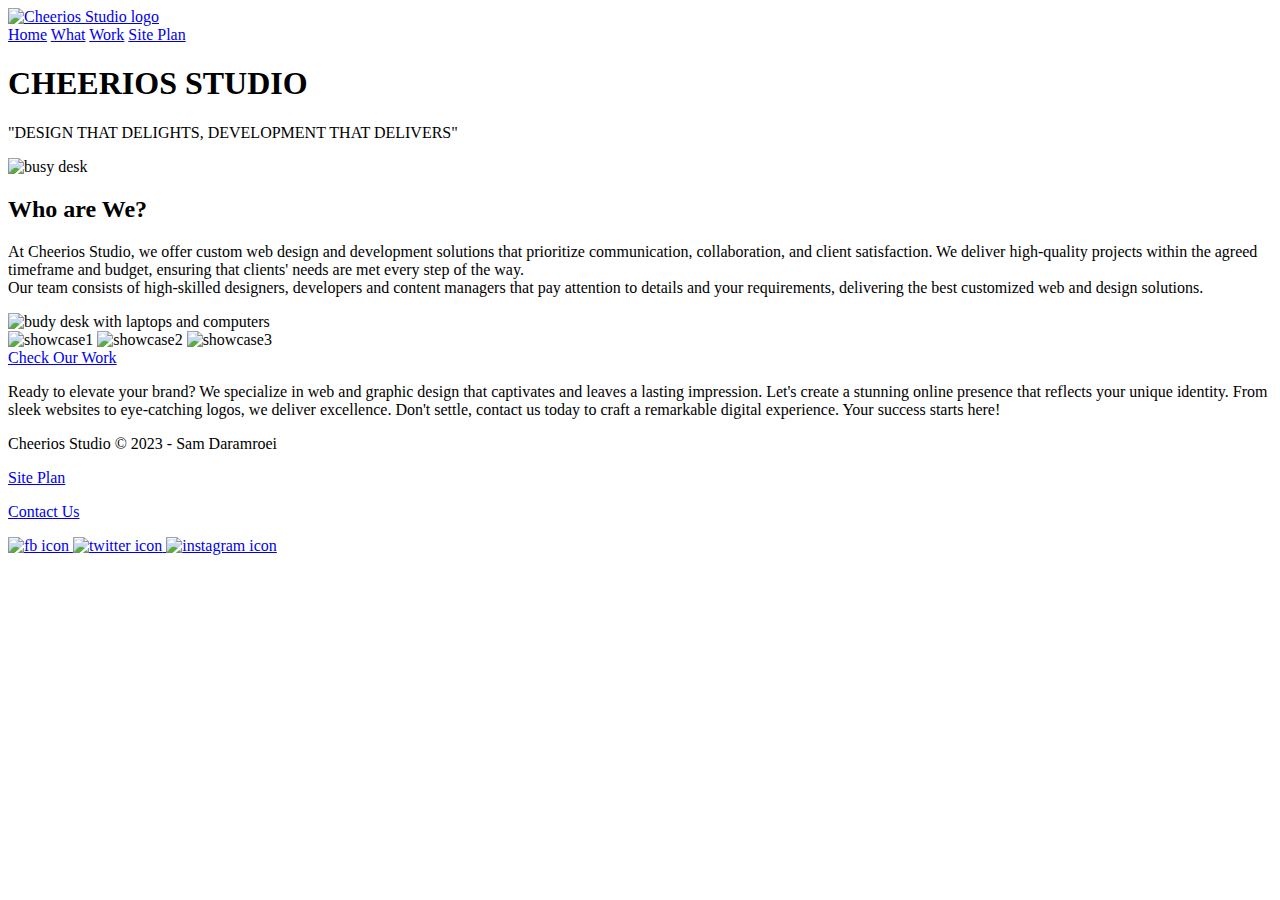
==== cheerios-studio/index.html @ e5e98298 "built cheerios studio homepage" ====
<!DOCTYPE html>
<html lang="en">
<head>
    <meta charset="UTF-8">
    <meta http-equiv="X-UA-Compatible" content="IE=edge">
    <meta name="viewport" content="width=device-width, initial-scale=1.0">
    <title>Cheerios Studio</title>
    <!-- <link rel="stylesheet" href="styles/style.css"> -->
</head>
<body>
    <div id="content">
        <header>
            <a id="logo_link" href="index.html">
                <img class="logo" src="images/320ppi/Frame 1.png" alt="Cheerios Studio logo">
            </a>
            <nav>
                <a href="index.html">Home</a>
                <a href="#">What</a>
                <a href="#">Work</a>
                <a href="site-plan.html">Site Plan</a>
            </nav>
        </header>
    </div>
    <div id="hero">
        <h1>CHEERIOS STUDIO</h1>
        <p>"DESIGN THAT DELIGHTS, DEVELOPMENT THAT DELIVERS"</p>
        <img class="hero-img" src="images/site-map-imgs/pexels-fabian-wiktor-3471423.jpg" alt="busy desk">
    </div>
    <main class="home-grid">
        <section class="intro">
            <h2>Who are We?</h2>
            <p>
            At Cheerios Studio, we offer custom web design and development 
            solutions that prioritize communication, collaboration, and client
            satisfaction. We deliver high-quality projects within the agreed
            timeframe and budget, ensuring that clients' needs are met every 
            step of the way.<br>
            Our team consists of high-skilled designers, developers and content managers that pay 
            attention to details and your requirements, delivering the best customized web and design 
            solutions.
            </p>
            <img class="main-img" src="images/site-map-imgs/pexels-ofspace-llc-16323580.jpg" alt="budy desk with laptops and computers">
        </section>
        <section class="msg">
            <div class="msg-img">
                <img id="left" src="images/site-map-imgs/pexels-picjumbocom-196644.jpg" alt="showcase1">
                <img id="center" src="images/site-map-imgs/pexels-pixabay-270404.jpg" alt="showcase2">
                <img id="right" src="images/site-map-imgs/pexels-tranmautritam-251225.jpg" alt="showcase3">
            </div>          
            <a class="work" href="works.html">Check Our Work</a>
            <p>
                Ready to elevate your brand? We specialize in web and graphic design that captivates and 
                leaves a lasting impression. Let's create a stunning online presence that reflects your 
                unique identity. From sleek websites to eye-catching logos, we deliver excellence. 
                Don't settle, contact us today to craft a remarkable digital experience. 
                Your success starts here!
            </p>
        </section>
    </main>
    <footer>
        <p>Cheerios Studio &copy; 2023 - Sam Daramroei</p>
        <p><a href="site-plan.html">Site Plan</a></p>
        <p><a href="#">Contact Us</a></p>
        <div class="social">
            <a href="https://facebook.com">
                <img src="images/icons/facebook.png" alt="fb icon">
            </a>
            <a href="https://twitter.com">
                <img src="images/icons/twitter.png" alt="twitter icon">
            </a>
            <a href="https://instagram.com">
                <img src="images/icons/instagram.png" alt="instagram icon">
            </a>
        </div>
    </footer>
</div>   
</body>
</html>
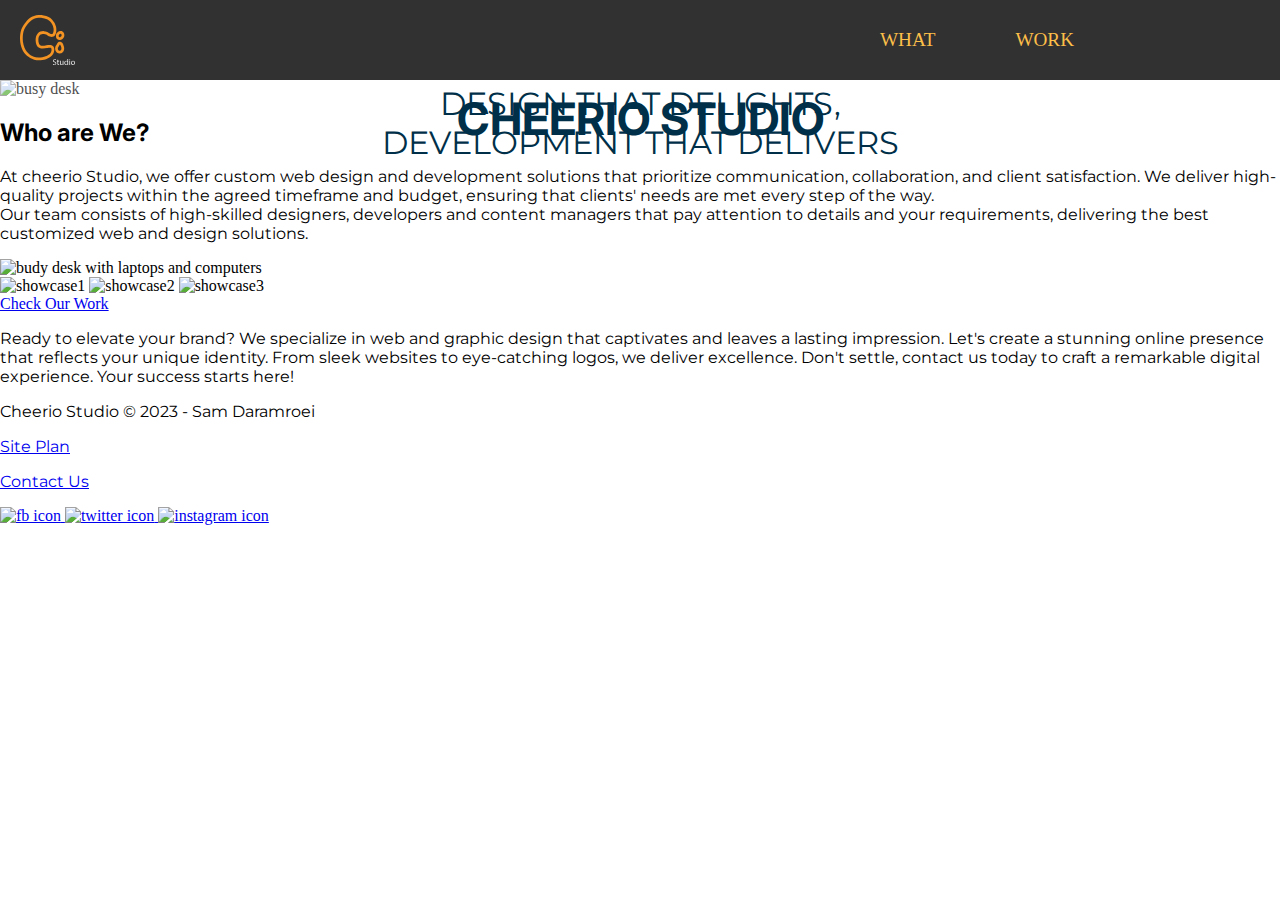
==== commit 2baae87a: "updated logo to .svg Created .css Created .html" ====
--- a/cheerios-studio/index.html
+++ b/cheerios-studio/index.html
@@ -4,33 +4,38 @@
     <meta charset="UTF-8">
     <meta http-equiv="X-UA-Compatible" content="IE=edge">
     <meta name="viewport" content="width=device-width, initial-scale=1.0">
-    <title>Cheerios Studio</title>
-    <!-- <link rel="stylesheet" href="styles/style.css"> -->
+    <title>cheerio Studio</title>
+    <link rel="stylesheet" href="styles/style.css">
 </head>
 <body>
-    <div id="content">
-        <header>
-            <a id="logo_link" href="index.html">
-                <img class="logo" src="images/320ppi/Frame 1.png" alt="Cheerios Studio logo">
+    <nav>
+        <div class="container">
+            <a class="logo" href="index.html">
+                <img src="images/icons/Asset 1.svg" alt="Cheerio Studio Logo">
             </a>
-            <nav>
-                <a href="index.html">Home</a>
-                <a href="#">What</a>
-                <a href="#">Work</a>
-                <a href="site-plan.html">Site Plan</a>
-            </nav>
-        </header>
+            <ul class="navbar-nav">
+                <li class="nav-item">
+                  <a class="nav-link" href="#">What</a>
+                </li>
+                <li class="nav-item">
+                  <a class="nav-link" href="#">Work</a>
+                </li>
+              </ul>
+            </div>
+          </nav>     
+        </div>
+    </nav>
     </div>
     <div id="hero">
-        <h1>CHEERIOS STUDIO</h1>
-        <p>"DESIGN THAT DELIGHTS, DEVELOPMENT THAT DELIVERS"</p>
+        <h1>CHEERIO STUDIO</h1>
+        <p>DESIGN THAT DELIGHTS, DEVELOPMENT THAT DELIVERS</p>
         <img class="hero-img" src="images/site-map-imgs/pexels-fabian-wiktor-3471423.jpg" alt="busy desk">
     </div>
     <main class="home-grid">
         <section class="intro">
             <h2>Who are We?</h2>
             <p>
-            At Cheerios Studio, we offer custom web design and development 
+            At cheerio Studio, we offer custom web design and development 
             solutions that prioritize communication, collaboration, and client
             satisfaction. We deliver high-quality projects within the agreed
             timeframe and budget, ensuring that clients' needs are met every 
@@ -58,11 +63,11 @@
         </section>
     </main>
     <footer>
-        <p>Cheerios Studio &copy; 2023 - Sam Daramroei</p>
+        <p>Cheerio Studio &copy; 2023 - Sam Daramroei</p>
         <p><a href="site-plan.html">Site Plan</a></p>
         <p><a href="#">Contact Us</a></p>
         <div class="social">
-            <a href="https://facebook.com">
+            <a href="https://facebook.com"> 
                 <img src="images/icons/facebook.png" alt="fb icon">
             </a>
             <a href="https://twitter.com">
--- a/cheerios-studio/styles/style.css
+++ b/cheerios-studio/styles/style.css
@@ -0,0 +1,119 @@
+@import url('https://fonts.googleapis.com/css2?family=Inter:wght@600;900&family=Montserrat:wght@500&display=swap');
+
+:root {
+  /* change the values below to your colors from your palette */
+  --primary-color: #003049;
+  --secondary-color: #313131;
+  --accent1-color: #f77f00;
+  --accent2-color: #fcbf49;
+
+  /* change the values below to your chosen font(s) */
+  --heading-font: "Inter";
+  --paragraph-font: "Montserrat", Helvetica, sans-serif;
+
+  /* these colors below should be chosen from among your palette colors above */
+  --headline-color-on-fcbf49: #003049;  /* headlines on a #fcbf49 background */ 
+  --headline-color-on-color: #f77f00; /* headlines on a colored background */ 
+  --paragraph-color-on-fcbf49: #003049; /* paragraph text on a #fcbf49 background */ 
+  --paragraph-color-on-color: white; /* paragraph text on a colored background */ 
+  --paragraph-background-color: #003049;
+  --nav-link-color: #fcbf49;
+  --nav-background-color: #313131;
+  --nav-hover-link-color: #313131;
+  --nav-hover-background-color: #f77f00;
+}
+
+h1, h2 {
+  font-family: var(--heading-font), sans-serif;
+}
+
+p {
+  font-family: var(--paragraph-font), 'Segoe UI', Tahoma, Geneva, Verdana, sans-serif;
+}
+
+body {
+  margin: 0;
+  padding: 0;
+}
+
+nav {
+  background-color: var(--nav-background-color);
+  text-align: center;
+  font-size: var(--heading-font);
+  font-size: 1.2em;
+  text-transform: uppercase;
+  color: #fcbf49;
+  padding: 10px;
+}
+
+.container {
+  display: flex;
+  align-items: center;
+  justify-content: space-between;
+}
+
+.logo img {
+  height: 50px;
+}
+
+.logo {
+  display: flex;
+  align-items: center;
+  margin-left: 10px;
+}
+
+.navbar-nav {
+  display: flex;
+  list-style-type: none;
+  padding: 0;
+  margin-right: 10%;
+}
+
+.nav-item {
+  margin-right: 60px;
+}
+
+.nav-link {
+  color: #fcbf49;
+  text-decoration: none;
+  padding: 10px;
+  margin: 0;
+  box-sizing: border-box;
+}
+
+.nav-link:hover {
+  background-color: #f77f00;
+  color: #003049;
+}
+
+main .home-grid {
+  display: grid;
+  gap: 2rem;
+}
+
+#hero {
+  position: relative;
+}
+
+#hero h1,
+#hero p {
+  position: absolute;
+  top: 50%;
+  left: 50%;
+  transform: translate(-50%, -50%);
+  text-align: center;
+  color: var(--headline-color-on-fcbf49);
+  z-index: 1;
+  font-size: 2.8em;
+}
+#hero p{
+  top: 60%;
+  font-size: 2em;
+}
+
+.hero-img {
+  display: block;
+  width: 100%;
+  height: auto;
+  opacity: 70%;
+}
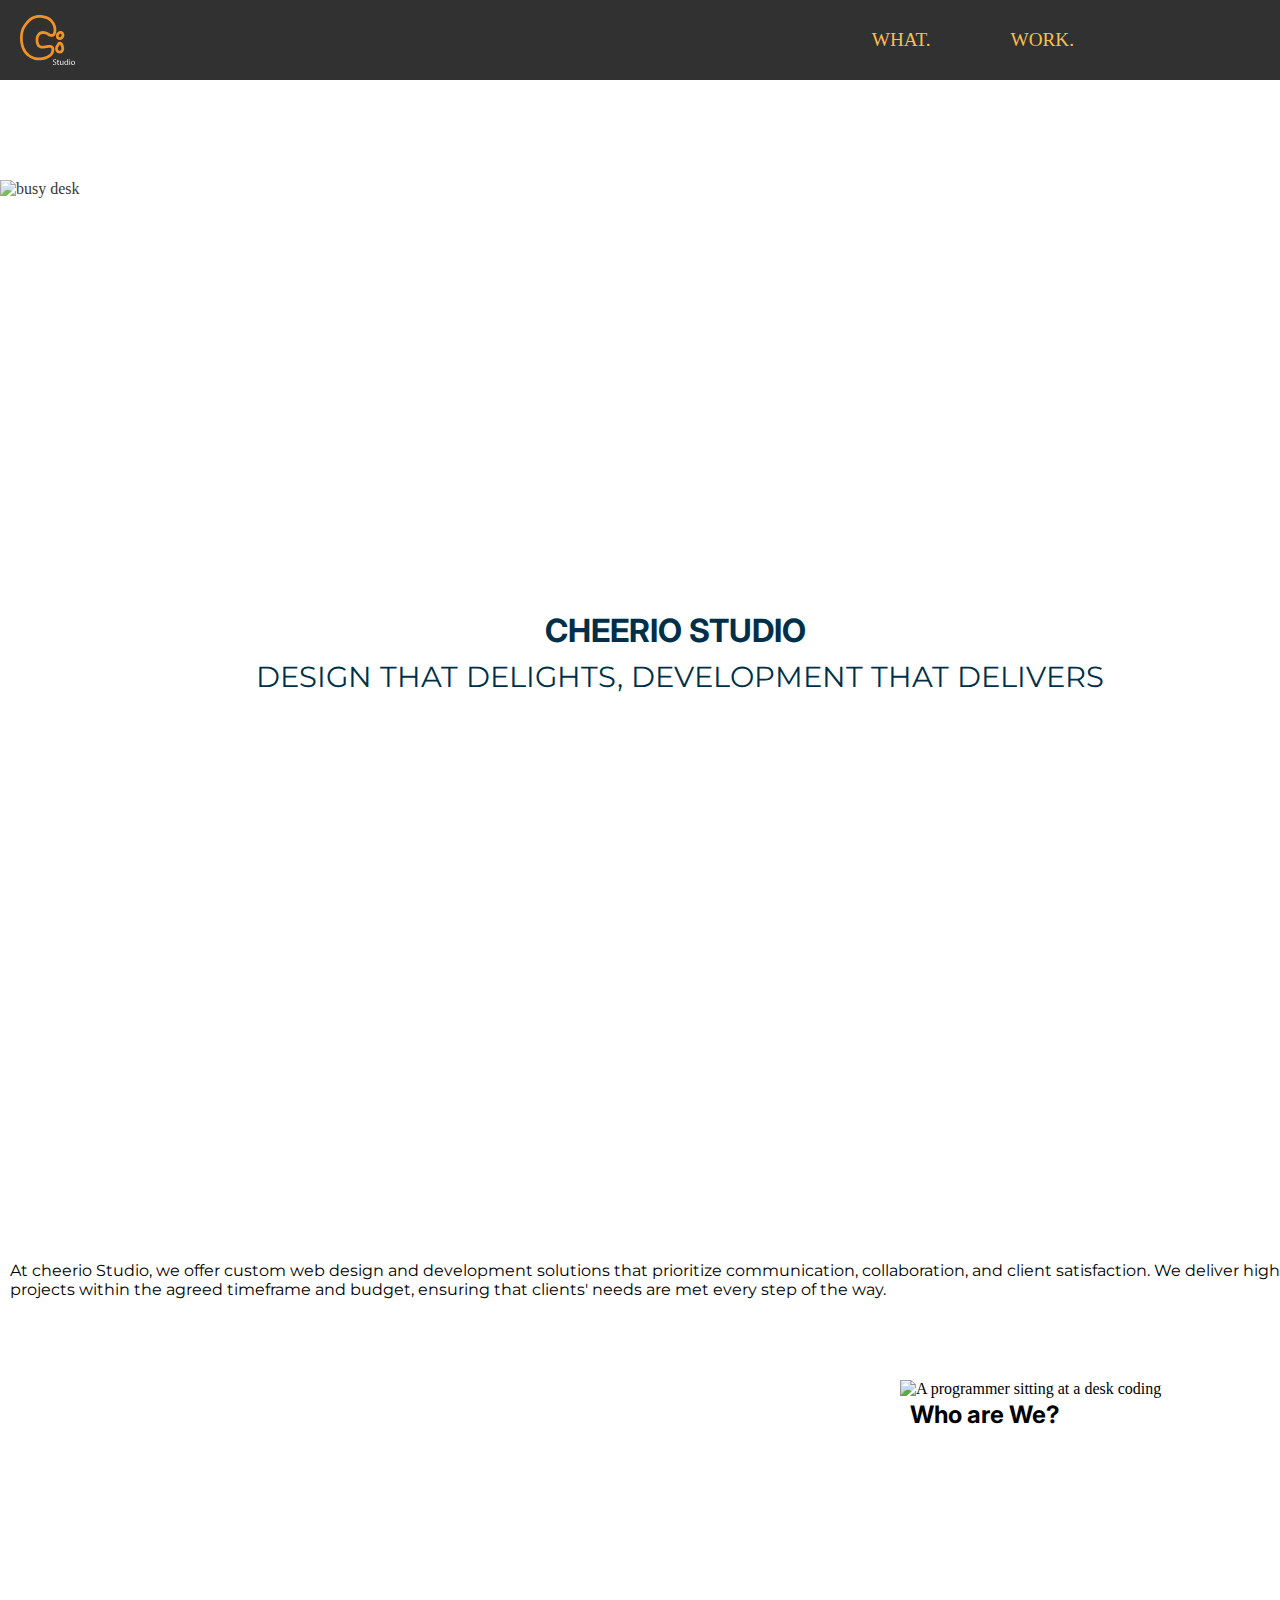
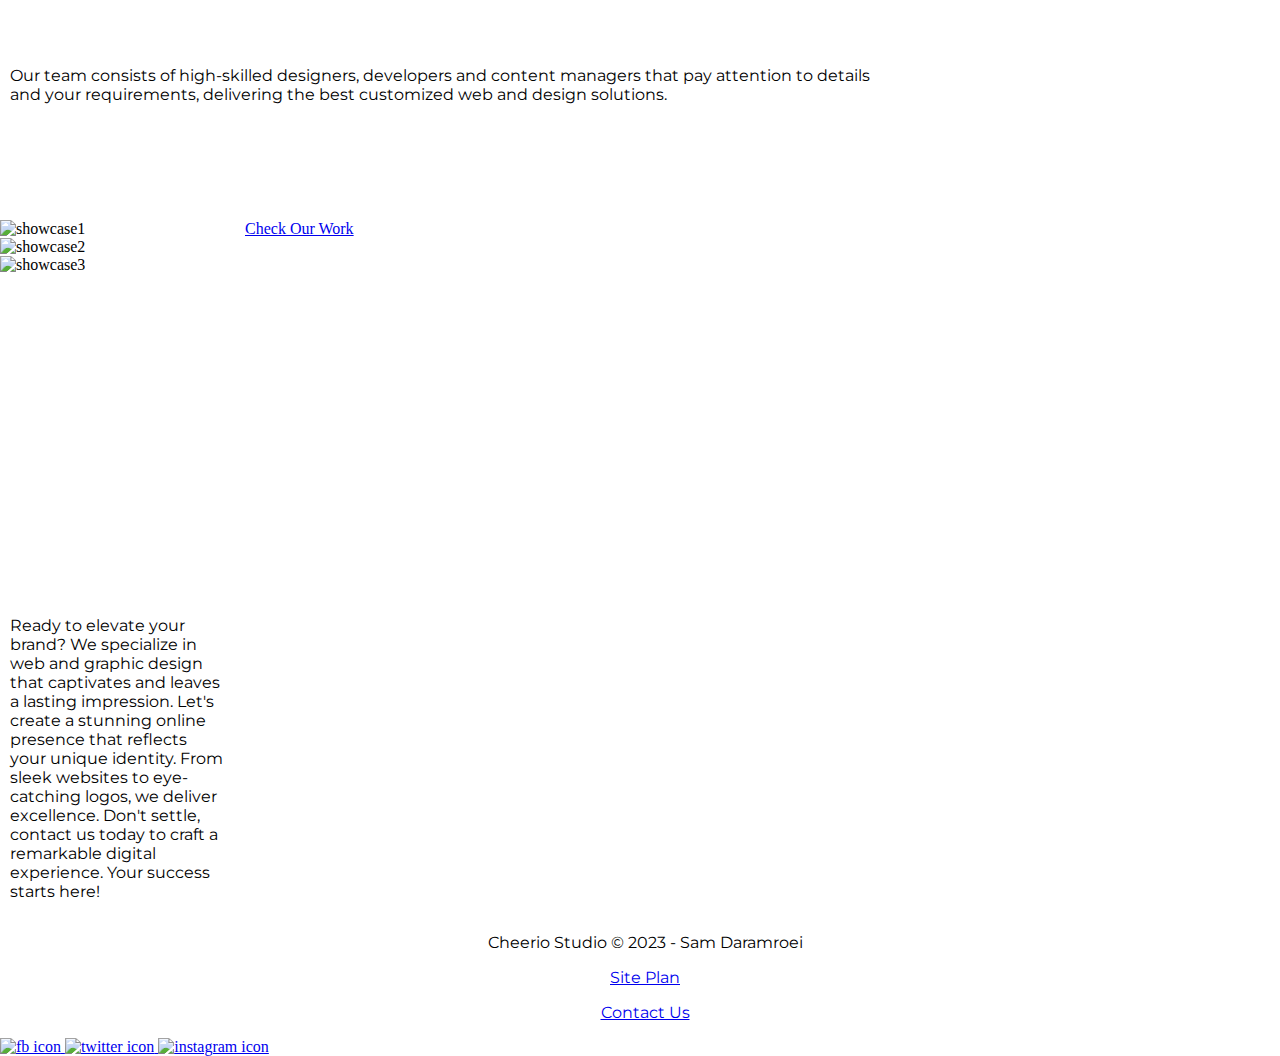
==== commit 5158609a: "updated" ====
--- a/cheerios-studio/index.html
+++ b/cheerios-studio/index.html
@@ -4,7 +4,7 @@
     <meta charset="UTF-8">
     <meta http-equiv="X-UA-Compatible" content="IE=edge">
     <meta name="viewport" content="width=device-width, initial-scale=1.0">
-    <title>cheerio Studio</title>
+    <title>Cheerio Studio</title>
     <link rel="stylesheet" href="styles/style.css">
 </head>
 <body>
@@ -15,10 +15,10 @@
             </a>
             <ul class="navbar-nav">
                 <li class="nav-item">
-                  <a class="nav-link" href="#">What</a>
+                  <a class="nav-link" href="#">What.</a>
                 </li>
                 <li class="nav-item">
-                  <a class="nav-link" href="#">Work</a>
+                  <a class="nav-link" href="#">Work.</a>
                 </li>
               </ul>
             </div>
@@ -26,42 +26,45 @@
         </div>
     </nav>
     </div>
-    <div id="hero">
-        <h1>CHEERIO STUDIO</h1>
-        <p>DESIGN THAT DELIGHTS, DEVELOPMENT THAT DELIVERS</p>
-        <img class="hero-img" src="images/site-map-imgs/pexels-fabian-wiktor-3471423.jpg" alt="busy desk">
+    <div class="body-container">
+        <div id="hero">
+            <h1>CHEERIO STUDIO</h1>
+            <p>DESIGN THAT DELIGHTS, DEVELOPMENT THAT DELIVERS</p>
+            <img class="hero-img" src="images/site-map-imgs/pexels-ofspace-llc-16323580.jpg" alt="busy desk">
+        </div>
+        <main class="home-grid">
+            <section class="intro">
+                <h2>Who are We?</h2>
+                <p>
+                At cheerio Studio, we offer custom web design and development 
+                solutions that prioritize communication, collaboration, and client
+                satisfaction. We deliver high-quality projects within the agreed
+                timeframe and budget, ensuring that clients' needs are met every 
+                step of the way.<p>
+                <p class="second-paragraph">
+                Our team consists of high-skilled designers, developers and content managers that pay 
+                attention to details and your requirements, delivering the best customized web and design 
+                solutions.
+                </p>
+                <img class="main-img" src="images/site-map-imgs/pexels-fabian-wiktor-3471423.jpg" alt=" A programmer sitting at a desk coding">
+            </section>
+            <section class="msg">
+                <div class="msg-img">
+                    <img id="left" src="images/site-map-imgs/pexels-picjumbocom-196644.jpg" alt="showcase1">
+                    <img id="center" src="images/site-map-imgs/pexels-pixabay-270404.jpg" alt="showcase2">
+                    <img id="right" src="images/site-map-imgs/pexels-tranmautritam-251225.jpg" alt="showcase3">
+                </div>          
+                <a class="work" href="works.html">Check Our Work</a>
+                <p>
+                    Ready to elevate your brand? We specialize in web and graphic design that captivates and 
+                    leaves a lasting impression. Let's create a stunning online presence that reflects your 
+                    unique identity. From sleek websites to eye-catching logos, we deliver excellence. 
+                    Don't settle, contact us today to craft a remarkable digital experience. 
+                    Your success starts here!
+                </p>
+            </section>
+        </main>
     </div>
-    <main class="home-grid">
-        <section class="intro">
-            <h2>Who are We?</h2>
-            <p>
-            At cheerio Studio, we offer custom web design and development 
-            solutions that prioritize communication, collaboration, and client
-            satisfaction. We deliver high-quality projects within the agreed
-            timeframe and budget, ensuring that clients' needs are met every 
-            step of the way.<br>
-            Our team consists of high-skilled designers, developers and content managers that pay 
-            attention to details and your requirements, delivering the best customized web and design 
-            solutions.
-            </p>
-            <img class="main-img" src="images/site-map-imgs/pexels-ofspace-llc-16323580.jpg" alt="budy desk with laptops and computers">
-        </section>
-        <section class="msg">
-            <div class="msg-img">
-                <img id="left" src="images/site-map-imgs/pexels-picjumbocom-196644.jpg" alt="showcase1">
-                <img id="center" src="images/site-map-imgs/pexels-pixabay-270404.jpg" alt="showcase2">
-                <img id="right" src="images/site-map-imgs/pexels-tranmautritam-251225.jpg" alt="showcase3">
-            </div>          
-            <a class="work" href="works.html">Check Our Work</a>
-            <p>
-                Ready to elevate your brand? We specialize in web and graphic design that captivates and 
-                leaves a lasting impression. Let's create a stunning online presence that reflects your 
-                unique identity. From sleek websites to eye-catching logos, we deliver excellence. 
-                Don't settle, contact us today to craft a remarkable digital experience. 
-                Your success starts here!
-            </p>
-        </section>
-    </main>
     <footer>
         <p>Cheerio Studio &copy; 2023 - Sam Daramroei</p>
         <p><a href="site-plan.html">Site Plan</a></p>
--- a/cheerios-studio/styles/style.css
+++ b/cheerios-studio/styles/style.css
@@ -86,34 +86,149 @@
   color: #003049;
 }
 
-main .home-grid {
-  display: grid;
-  gap: 2rem;
-}
-
-#hero {
-  position: relative;
+/* .body-container{
+  display: grid;
+  grid-template-columns: repeat(3, 450px);
+  grid-template-rows: repeat(3, 1100px);
+} */
+
+#hero{
+  position: relative;
+  display: grid;
+  grid-template-columns: repeat(3, 450px);
+  grid-template-rows: 100px repeat(3, 300px) 100px;
 }
 
 #hero h1,
 #hero p {
   position: absolute;
-  top: 50%;
+  /* top: 50%;
   left: 50%;
-  transform: translate(-50%, -50%);
+  transform: translate(-50%, -50%);*/
+  grid-column: 2/3;
+  grid-row: 3/4;
   text-align: center;
   color: var(--headline-color-on-fcbf49);
   z-index: 1;
-  font-size: 2.8em;
-}
+}
+
+.hero-img {
+  position: relative;
+  grid-row: 2/3;
+  height: 900px;
+  width: auto;
+  opacity: 80%;
+}
+
+/* Align h1 and p elements in the center and on top */
+#hero h1, p{
+  grid-row: 3/4;
+  justify-self: center;
+  align-self: center;
+}
+
+
 #hero p{
-  top: 60%;
-  font-size: 2em;
-}
-
-.hero-img {
-  display: block;
-  width: 100%;
+  grid-row: 3/4;
+  grid-column: 1/4;
+  justify-self: center;
+  top: 150px;
+  font-size: 1.8em;
+}
+
+.home-grid{
+  position: relative;
+  grid-row: 2/3;
+}
+
+.main-img{
+  position: relative;
+  grid-column: 3/4;
+  height: 340px;
+  width: auto;
+  left: 900px;
+}
+
+.intro{
+  display: grid;
+  grid-template-columns: repeat(3, 450px);
+  grid-template-rows: 200px 340px;
+}
+
+.intro h2, p{
+  /* grid-column: 1/3;
+  grid-row: 1/2; */
+  margin-left: 10px;
+}
+
+.intro p{
+  align-self: center;
+  grid-column: 1/4;
+  grid-row: 1/2;
+}
+
+.intro .second-paragraph{
+  grid-row: 2/3;
+  grid-column: 1/3;
+  align-self: self-end;
+  margin-right: 10px;
+}
+
+.main-img{
+  grid-column: 1/2;
+  grid-row: 2/3;
+}
+
+
+/* .msg-img #center{
+  position: relative;
+  height: 340px;
+  width: 350px;
+  grid-column: 3/4;
+  grid-row: 2/3;
+}
+
+.msg-img #left{
+  position: relative;
+  height: 340px;
+  width: 350px;
+  grid-column: 2/3;
+  grid-row: 2/3;
+}
+
+.msg-img #right{
+  position: relative;
+  height: 340px;
+  width: 350px;
+  grid-column: 4/5;
+  grid-row: 2/3;
+  justify-self: right;
+} */
+
+
+.msg {
+  display: grid;
+  grid-template-columns: 225px 350px 200px 350px 225px; /* Changed to 3 columns */
+  grid-template-rows: 340px;
+  gap: 20px; /* Added gap for spacing between images */
+  margin-top: 100px;
+
+}
+
+.work p{
+  
+  grid-column: 2/5;
+  grid-row: 2/3;
+  justify-self: center;
+  align-self: center;
+}
+
+.msg-img #center{
+  position: relative;
+  display: flex;
+  flex-direction: column;
+  align-items: center;
+  width: 350px;
   height: auto;
-  opacity: 70%;
-}
+}
+
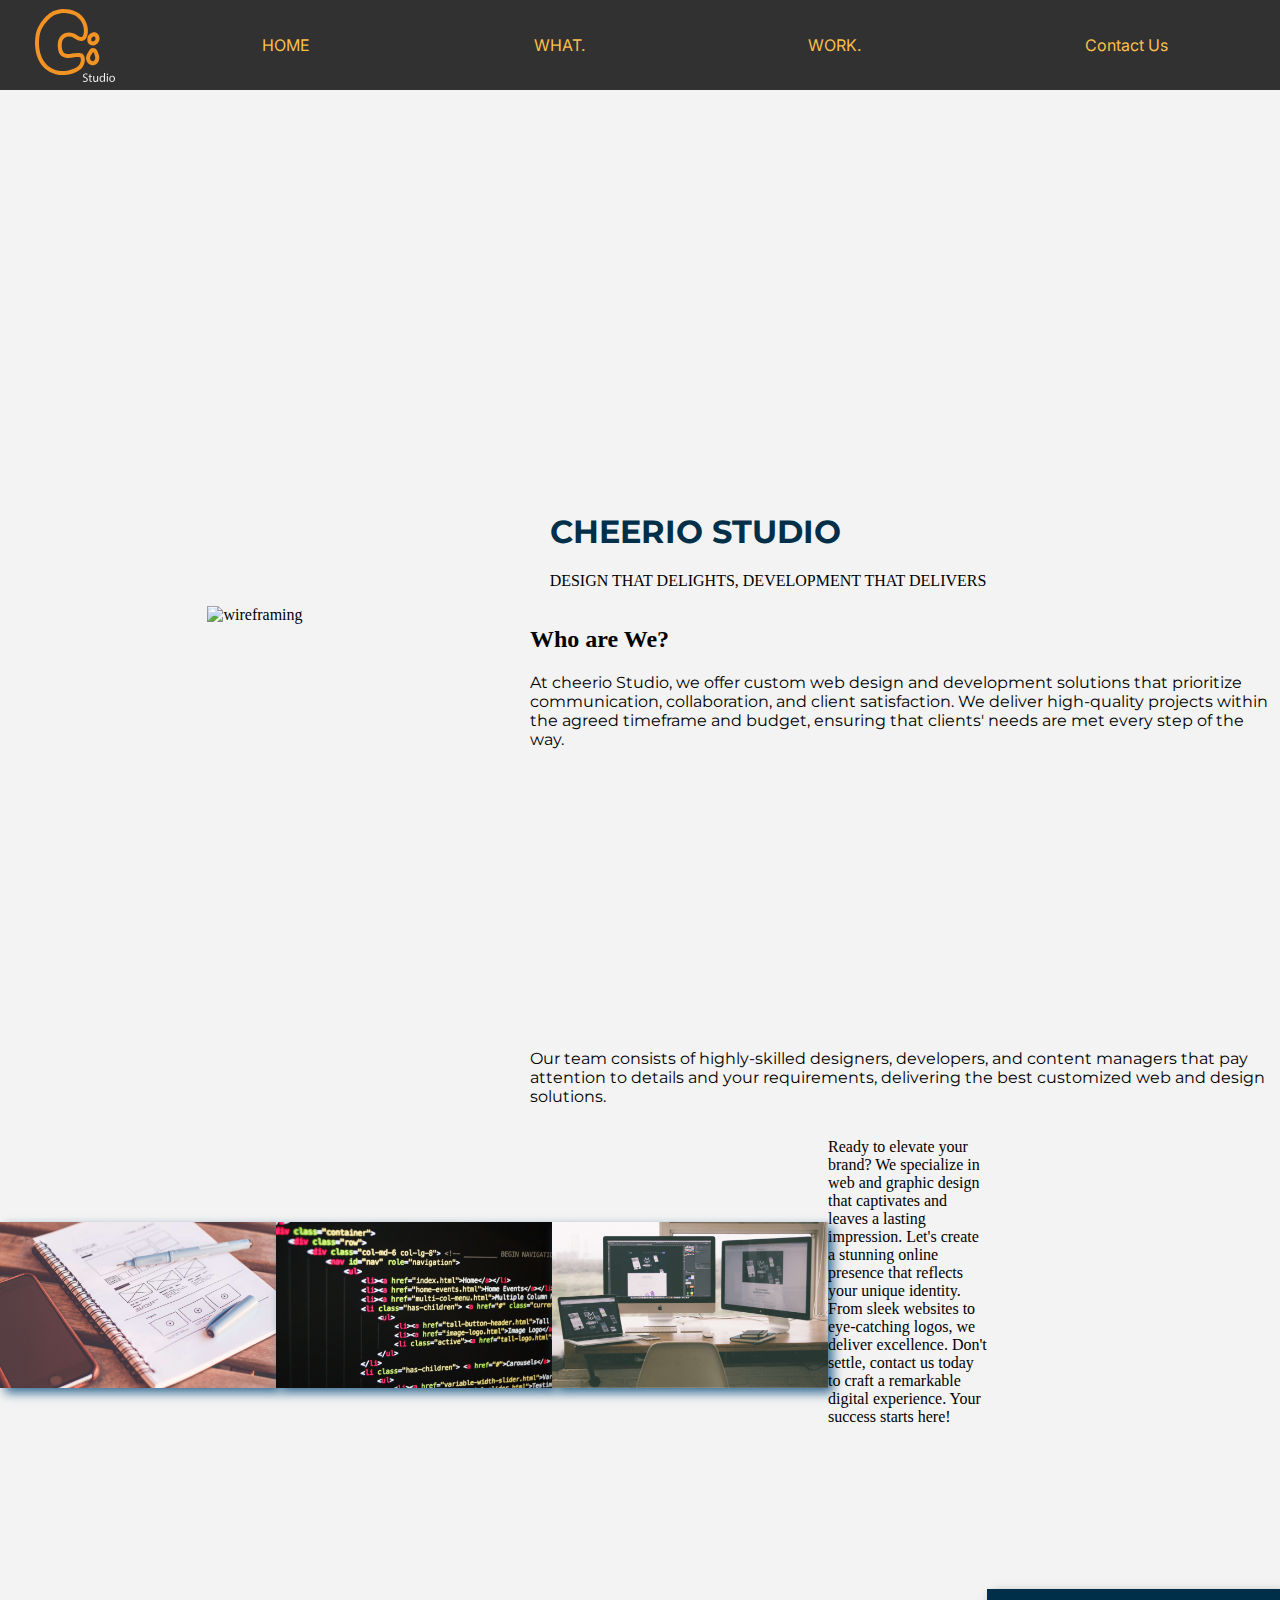
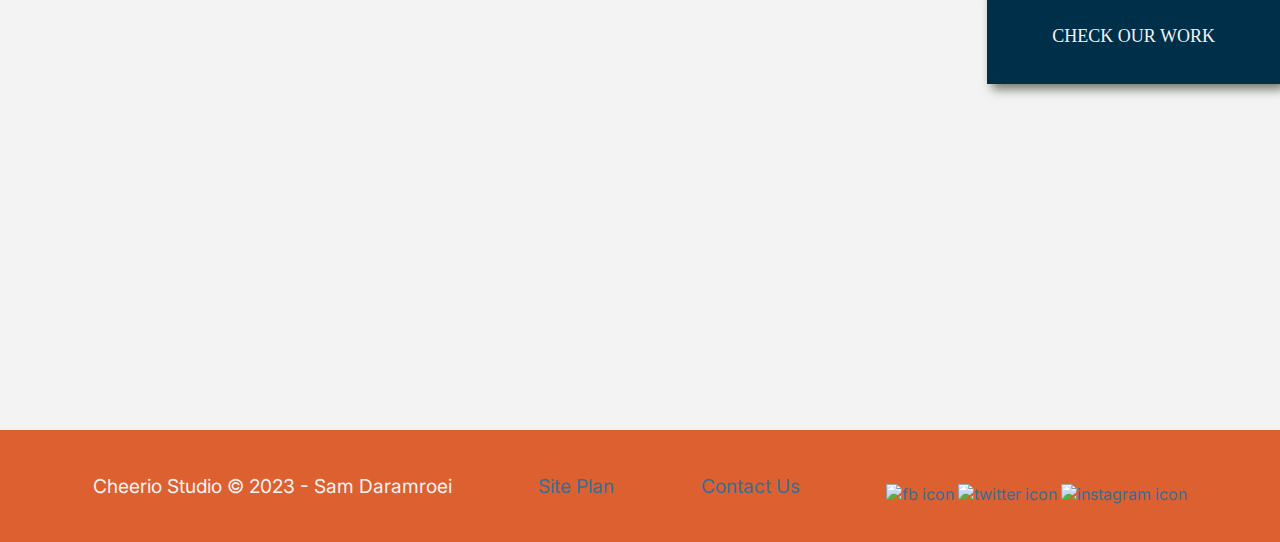
==== commit 1e58dac9: "minor changes + image updates" ====
--- a/cheerios-studio/index.html
+++ b/cheerios-studio/index.html
@@ -8,53 +8,61 @@
     <link rel="stylesheet" href="styles/style.css">
 </head>
 <body>
-    <nav>
-        <div class="container">
-            <a class="logo" href="index.html">
-                <img src="images/icons/Asset 1.svg" alt="Cheerio Studio Logo">
+    <div id="content">
+        <header>
+            <a id="logo_link" href="index.html">
+                <img class="logo" src="images/icons/Asset 1.svg" alt="Cheerio Studio logo">
             </a>
-            <ul class="navbar-nav">
-                <li class="nav-item">
-                  <a class="nav-link" href="#">What.</a>
-                </li>
-                <li class="nav-item">
-                  <a class="nav-link" href="#">Work.</a>
-                </li>
-              </ul>
+            <nav>
+                <a href="index.html">HOME</a>
+                <a href="what.html">WHAT.</a>
+                <a href="work.html">WORK.</a>
+                <a href="#">Contact Us</a>
+            </nav>
+        </header>
+        <div id="hero">
+            <div id="hero-box">
+                <img id="hero-img" src="images/site-map-imgs/pexels-ofspace-llc-16323580.jpg" alt="busy desk">
             </div>
-          </nav>     
+            <section id="hero-msg">
+            <h1 class="home-title">CHEERIO STUDIO</h1>
+            <p>DESIGN THAT DELIGHTS, DEVELOPMENT THAT DELIVERS</p>
+            </section>
         </div>
-    </nav>
-    </div>
-    <div class="body-container">
-        <div id="hero">
-            <h1>CHEERIO STUDIO</h1>
-            <p>DESIGN THAT DELIGHTS, DEVELOPMENT THAT DELIVERS</p>
-            <img class="hero-img" src="images/site-map-imgs/pexels-ofspace-llc-16323580.jpg" alt="busy desk">
-        </div>
-        <main class="home-grid">
-            <section class="intro">
+        <main class="main-grid">
+            <section class="main-img">
+                <img id="sa-img" src="images/site-map-imgs/pexels-fabian-wiktor-3471423.jpg" alt="wireframing">
+            </section>
+            <section class="main-info">
                 <h2>Who are We?</h2>
                 <p>
-                At cheerio Studio, we offer custom web design and development 
-                solutions that prioritize communication, collaboration, and client
-                satisfaction. We deliver high-quality projects within the agreed
-                timeframe and budget, ensuring that clients' needs are met every 
-                step of the way.<p>
+                    At cheerio Studio, we offer custom web design and development
+                    solutions that prioritize communication, collaboration, and client
+                    satisfaction. We deliver high-quality projects within the agreed
+                    timeframe and budget, ensuring that clients' needs are met every
+                    step of the way.
+                </p>
                 <p class="second-paragraph">
-                Our team consists of high-skilled designers, developers and content managers that pay 
-                attention to details and your requirements, delivering the best customized web and design 
-                solutions.
+                    Our team consists of highly-skilled designers, developers, and content managers that pay
+                    attention to details and your requirements, delivering the best customized web and design
+                    solutions.
                 </p>
-                <img class="main-img" src="images/site-map-imgs/pexels-fabian-wiktor-3471423.jpg" alt=" A programmer sitting at a desk coding">
             </section>
-            <section class="msg">
-                <div class="msg-img">
-                    <img id="left" src="images/site-map-imgs/pexels-picjumbocom-196644.jpg" alt="showcase1">
-                    <img id="center" src="images/site-map-imgs/pexels-pixabay-270404.jpg" alt="showcase2">
-                    <img id="right" src="images/site-map-imgs/pexels-tranmautritam-251225.jpg" alt="showcase3">
-                </div>          
-                <a class="work" href="works.html">Check Our Work</a>
+        </main>
+        
+            <div class="home-grid">
+                <section class="left-img">
+                    <img class="card-img" src="images/site-map-imgs/demo-picspexels-picjumbocom-196644.png" alt="river in forest">
+                </section>
+                <section class="center-img">
+                    <img class="card-img" src="images/site-map-imgs/demo-picspexels-pixabay-270404.png" alt="">
+                </section>
+                <section class="right-img">
+                    <img class="card-img" src="images/site-map-imgs/demo-picspexels-tranmautritam-251225.png" alt="">
+                </section>
+                <section class="msg">
+                    <a class='join' href="work.html">CHECK OUR WORK</a>
+                </section>
                 <p>
                     Ready to elevate your brand? We specialize in web and graphic design that captivates and 
                     leaves a lasting impression. Let's create a stunning online presence that reflects your 
@@ -62,8 +70,8 @@
                     Don't settle, contact us today to craft a remarkable digital experience. 
                     Your success starts here!
                 </p>
+            </div>
             </section>
-        </main>
     </div>
     <footer>
         <p>Cheerio Studio &copy; 2023 - Sam Daramroei</p>
--- a/cheerios-studio/styles/style.css
+++ b/cheerios-studio/styles/style.css
@@ -1,21 +1,21 @@
 @import url('https://fonts.googleapis.com/css2?family=Inter:wght@600;900&family=Montserrat:wght@500&display=swap');
 
 :root {
-  /* change the values below to your colors from your palette */
+  
   --primary-color: #003049;
   --secondary-color: #313131;
   --accent1-color: #f77f00;
   --accent2-color: #fcbf49;
 
-  /* change the values below to your chosen font(s) */
+
   --heading-font: "Inter";
   --paragraph-font: "Montserrat", Helvetica, sans-serif;
 
-  /* these colors below should be chosen from among your palette colors above */
-  --headline-color-on-fcbf49: #003049;  /* headlines on a #fcbf49 background */ 
-  --headline-color-on-color: #f77f00; /* headlines on a colored background */ 
-  --paragraph-color-on-fcbf49: #003049; /* paragraph text on a #fcbf49 background */ 
-  --paragraph-color-on-color: white; /* paragraph text on a colored background */ 
+  
+  --headline-color-on-fcbf49: #003049;  
+  --headline-color-on-color: #f77f00; 
+  --paragraph-color-on-fcbf49: #003049; 
+  --paragraph-color-on-color: white; 
   --paragraph-background-color: #003049;
   --nav-link-color: #fcbf49;
   --nav-background-color: #313131;
@@ -23,212 +23,430 @@
   --nav-hover-background-color: #f77f00;
 }
 
-h1, h2 {
-  font-family: var(--heading-font), sans-serif;
-}
-
-p {
-  font-family: var(--paragraph-font), 'Segoe UI', Tahoma, Geneva, Verdana, sans-serif;
-}
-
-body {
-  margin: 0;
-  padding: 0;
-}
-
-nav {
-  background-color: var(--nav-background-color);
-  text-align: center;
-  font-size: var(--heading-font);
-  font-size: 1.2em;
-  text-transform: uppercase;
-  color: #fcbf49;
-  padding: 10px;
-}
-
-.container {
-  display: flex;
-  align-items: center;
-  justify-content: space-between;
-}
-
-.logo img {
-  height: 50px;
-}
-
-.logo {
-  display: flex;
-  align-items: center;
-  margin-left: 10px;
-}
-
-.navbar-nav {
-  display: flex;
-  list-style-type: none;
-  padding: 0;
-  margin-right: 10%;
-}
-
-.nav-item {
-  margin-right: 60px;
-}
-
-.nav-link {
-  color: #fcbf49;
-  text-decoration: none;
-  padding: 10px;
-  margin: 0;
-  box-sizing: border-box;
-}
-
-.nav-link:hover {
-  background-color: #f77f00;
-  color: #003049;
-}
-
-/* .body-container{
-  display: grid;
-  grid-template-columns: repeat(3, 450px);
-  grid-template-rows: repeat(3, 1100px);
-} */
-
-#hero{
-  position: relative;
-  display: grid;
-  grid-template-columns: repeat(3, 450px);
-  grid-template-rows: 100px repeat(3, 300px) 100px;
-}
-
-#hero h1,
-#hero p {
-  position: absolute;
-  /* top: 50%;
-  left: 50%;
-  transform: translate(-50%, -50%);*/
-  grid-column: 2/3;
-  grid-row: 3/4;
-  text-align: center;
-  color: var(--headline-color-on-fcbf49);
-  z-index: 1;
-}
-
-.hero-img {
-  position: relative;
-  grid-row: 2/3;
-  height: 900px;
-  width: auto;
-  opacity: 80%;
-}
-
-/* Align h1 and p elements in the center and on top */
-#hero h1, p{
-  grid-row: 3/4;
-  justify-self: center;
-  align-self: center;
-}
-
-
-#hero p{
-  grid-row: 3/4;
-  grid-column: 1/4;
-  justify-self: center;
-  top: 150px;
-  font-size: 1.8em;
-}
-
-.home-grid{
-  position: relative;
-  grid-row: 2/3;
-}
-
-.main-img{
-  position: relative;
-  grid-column: 3/4;
-  height: 340px;
-  width: auto;
-  left: 900px;
-}
-
-.intro{
-  display: grid;
-  grid-template-columns: repeat(3, 450px);
-  grid-template-rows: 200px 340px;
-}
-
-.intro h2, p{
-  /* grid-column: 1/3;
-  grid-row: 1/2; */
-  margin-left: 10px;
-}
-
-.intro p{
-  align-self: center;
-  grid-column: 1/4;
-  grid-row: 1/2;
-}
-
-.intro .second-paragraph{
-  grid-row: 2/3;
-  grid-column: 1/3;
-  align-self: self-end;
-  margin-right: 10px;
-}
-
-.main-img{
-  grid-column: 1/2;
-  grid-row: 2/3;
-}
-
-
-/* .msg-img #center{
-  position: relative;
-  height: 340px;
-  width: 350px;
-  grid-column: 3/4;
-  grid-row: 2/3;
-}
-
-.msg-img #left{
-  position: relative;
-  height: 340px;
-  width: 350px;
-  grid-column: 2/3;
-  grid-row: 2/3;
-}
-
-.msg-img #right{
-  position: relative;
-  height: 340px;
-  width: 350px;
-  grid-column: 4/5;
-  grid-row: 2/3;
-  justify-self: right;
-} */
-
-
-.msg {
-  display: grid;
-  grid-template-columns: 225px 350px 200px 350px 225px; /* Changed to 3 columns */
-  grid-template-rows: 340px;
-  gap: 20px; /* Added gap for spacing between images */
-  margin-top: 100px;
-
-}
-
-.work p{
-  
-  grid-column: 2/5;
-  grid-row: 2/3;
-  justify-self: center;
-  align-self: center;
-}
-
-.msg-img #center{
-  position: relative;
-  display: flex;
-  flex-direction: column;
-  align-items: center;
-  width: 350px;
-  height: auto;
-}
-
+  body{
+      background-color:#f3f3f3;
+      padding: 0;
+      margin: 0;
+  }
+
+  header{
+      background-color:var(--nav-background-color);
+      font-family: 'Inter', sans-serif;
+      display: grid;
+      grid-template-columns: 150px auto;
+  }
+
+  .logo{
+      width: 80px;
+  }
+
+  #logo_link{
+      padding-top: 5px;
+      justify-self: center;
+      align-self: center;
+  }
+
+
+  .icon{
+      width: 80px;
+      padding-top: 10px;
+      
+  }
+
+  #hero{
+      display: grid;
+      grid-template-columns: 1fr 3fr 1fr;
+      margin-top: -100px;
+  }
+
+  #hero-box{
+      grid-column: 1/4;
+      grid-row: 1/3;
+      z-index: -1;
+  }
+
+  #hero-img{
+      width: 100%;
+  }
+
+
+  h4{
+      color: var(--headline-color-on-fcbf49);
+      font-family: 'Inter', sans-serif;
+  }
+
+  .msg{
+      background-color:var(--paragraph-background-color);
+      line-height: 1.5em;
+      padding: 35px;
+      margin-top: 50%;
+      margin-bottom: 50%;
+      grid-column: 7/10;
+      grid-row: 6/7;
+      box-shadow: 5px 5px 10px #6f7364;
+  }
+
+  #content{
+      max-width: 1600px;
+      margin: 0 auto;
+  }
+
+  nav{
+      display: flex;
+      justify-content: space-around;
+  }
+
+  nav a{
+      text-align: center;
+      color: var(--nav-link-color);
+      text-decoration: none;
+      padding: 35px;
+  }
+
+  nav a:hover{
+      background-color:var(--nav-hover-link-color) ;
+      color: var(--nav-hover-background-color);
+      text-align: center;
+      text-decoration: none;
+  }
+
+  .msg h2{
+      color: var(--headline-color-on-fcbf49);
+      font-family: 'Inter', sans-serif;
+      margin: 0;
+  }
+
+  .msg p{
+      color: var(--paragraph-color-on-fcbf49);
+      font-family: 'Montserrat', Courier, monospace;
+      font-size: .8em;
+      padding-bottom: 15px;
+  }
+
+  #hero-msg{
+      justify-self: center;
+      grid-column: 2/4;
+      grid-row: 1/2;
+      margin-top: 50%;
+  }
+
+  /* #hero-msg h1, #hero-msg h4{
+      text-align: center;
+      font-family: 'Inter', sans-serif;
+      color: var(--headline-color-on-fcbf49);   
+  } */
+  
+  .home-title{
+    color: var(--headline-color-on-fcbf49);
+    font-family: 'Montserrat', Courier, monospace;
+    font-size: 2em;
+    margin-top: 10px;
+  }
+  
+  
+  .main-grid {
+    display: grid;
+    grid-template-columns: 1fr 750px; /* Two columns: Left column takes 1 fraction, Right column has a fixed width of 750px */
+    grid-column-gap: 20px; /* Gap between the columns */
+    align-items: start; /* Align items at the top of the grid cells */
+  }
+  
+  #sa-img {
+    width: 100%; /* Ensure the image occupies the full width of its container (the right column) */
+    height: auto; /* Preserve the aspect ratio of the image */
+  }
+  
+  .main-info {
+    text-align: start;
+    
+  }
+
+  .main-info h1{
+    font-family: var(--heading-font);
+  }
+
+  .main-info p{
+    font-family: var(--paragraph-font);
+  }
+
+  .second-paragraph{
+    margin-top: 300px;
+  }
+
+
+  /* .main-grid {
+    display: flex;
+    flex-wrap: wrap;
+    gap: 180px;
+    justify-content: flex-end;
+    align-items: flex-start;
+  }
+  
+  .main-info {
+    flex-direction: start;
+    max-width: 620px;
+    text-align: left;
+    margin-left: 20px;
+  }
+
+  #sa-img {
+    width: 640px;
+    order: 2;
+  } */
+  
+  
+
+  .book, .join{
+      background-color:var(--paragraph-background-color) ;
+      color: #f3f3f3;
+      text-decoration: none;
+      font-size: 18px;
+      padding: 15px 30px;
+      margin-top: 50px;
+      border-radius: 5px;
+  }
+
+
+  .book:hover, .join:hover{
+      background-color:#a43312;
+      color: #f3f3f3;
+  }
+
+  .button-box{
+      text-align: center;
+      z-index: -1;
+  }
+
+  .contactus{
+      grid-column: 5/6;
+      grid-row: 7/8;
+      margin-top: 50%;
+      justify-self: center;
+      align-self: center;
+      background-color: #dd6031;
+      padding: 25px;
+      text-decoration: none;
+  }
+
+
+  main{
+      display: grid;
+      grid-template-columns: repeat(10, 1fr);
+  }
+
+  main section{
+      text-align: center;
+  }
+
+  main section img{
+      box-sizing: border-box;
+  }
+
+  #background{
+      height: 725px;
+      background-color:#f3f3f3;
+      grid-column: 1/11;
+      grid-row: 4/9;
+  }
+
+  .content_blog {
+      position: relative;
+      display: block;
+      text-align: left;
+      margin-left:50px;
+      margin-top: 55px;
+      grid-column: 1/10;
+  }
+
+  .content_blog h2{
+      color: #a43312;
+      font-family: 'Inter', sans-serif;
+      margin: 10px;
+      font-size: 2em;
+  }
+
+  .content_blog p{
+      color: #111111;
+      font-family: 'Montserrat', Courier, monospace;
+      font-size: 1.2em;
+      padding-bottom: 15px;
+  }
+
+  .content_blog #c1, #c2, #c3{
+      margin-top: 35px;
+  }
+  .social img{
+      width: 80px;
+  }
+
+  footer{
+      background-color:#dd6031;
+      color: #f3f3f3;
+      font-family: 'Inter', sans-serif;
+      padding: 25px 50px;
+      margin-top: 200px;
+      display: flex;
+      justify-content: space-around;
+      align-items: center;
+  }
+
+  footer a{
+      color:#396e94;
+      text-decoration: none;
+  }
+
+  footer a:hover{
+      color: #f3f3f3;
+  }
+
+  footer p{
+      font-size: 1.2em;
+  }
+
+  footer p a:hover{
+      text-decoration: underline;
+  }
+
+  footer .social img{
+      padding-top: 15px;
+  }
+
+  /* .rivers-card, .camping-card, .rapids-card{
+      margin: 200px 0;
+      grid-row: 2/3;
+  }
+
+  .rivers-card{
+      grid-column: 2/4;
+      
+  }
+
+  .camping-card{
+      grid-column: 5/7;
+  }
+
+  .rapids-card{
+      grid-column: 8/10;
+  } */
+
+  .home-grid{
+    display: grid;
+    grid-template-columns: repeat(3, 1fr);
+  }
+  
+  .card-img{
+    width: 276px;
+    height: auto;
+    margin-top: 100px;
+
+    /* border: 10px solid #dd6031; */
+      transition: transform .5s;
+      box-shadow: 5px 5px 10px #396e94;
+  }
+
+  .card-img:hover{
+      opacity: .6;
+      transform: scale(1.1);
+  }
+
+  /* .card-img, .mountains{
+      width: 100%;
+  } */
+
+  .mountains{
+      grid-column: 2/8;
+      grid-row: 6/7;
+      box-shadow: 5px 5px 10px #6f7364;
+      
+  }
+
+  .view{
+      width: 800px;
+      height: 533.5px;
+      grid-column: 3/8;
+      grid-row: 7/8;
+      box-shadow: 5px 5px 10px #6f7364;
+      
+  }
+  /* ContactUs Page */
+
+  #feedback {
+    background-color: antiquewhite;
+    position: absolute;
+    top: 0;
+    left: 0;
+    right: 0;
+    padding: .5em;
+    /* make this element invisible until we are ready for it */
+    display: none;  
+  }
+  .moveDown {
+    margin-top: 3em;
+  }
+
+  form {
+    /* Center the form on the page */
+    margin: 0 auto;
+    width: 400px;
+    /* Form outline */
+    padding: 1em;
+    border: 1px solid #ccc;
+    border-radius: 1em;
+  }
+
+  ul {
+    list-style: none;
+    padding: 0;
+    margin: 0;
+  }
+
+  form li + li {
+    margin-top: 1em;
+  }
+
+  label {
+    /* Uniform size & alignment */
+    display: inline-block;
+    width: 90px;
+    text-align: right;
+  }
+
+  input,
+  textarea {
+    /* To make sure that all text fields have the same font settings
+      By default, textareas have a monospace font */
+    font: 1em sans-serif;
+
+    /* Uniform text field size */
+    width: 300px;
+    box-sizing: border-box;
+
+    /* Match form field borders */
+    border: 1px solid #999;
+  }
+
+  input:focus,
+  textarea:focus {
+    /* Additional highlight for focused elements */
+    border-color: #000;
+  }
+
+  textarea {
+    /* Align multiline text fields with their labels */
+    vertical-align: top;
+
+    /* Provide space to type some text */
+    height: 5em;
+  }
+
+  .button {
+    /* Align buttons with the text fields */
+    padding-left: 90px; /* same size as the label elements */
+  }
+
+  button {
+    /* This extra margin represent roughly the same space as the space
+      between the labels and their text fields */
+    margin-left: 0.5em;
+  }
+
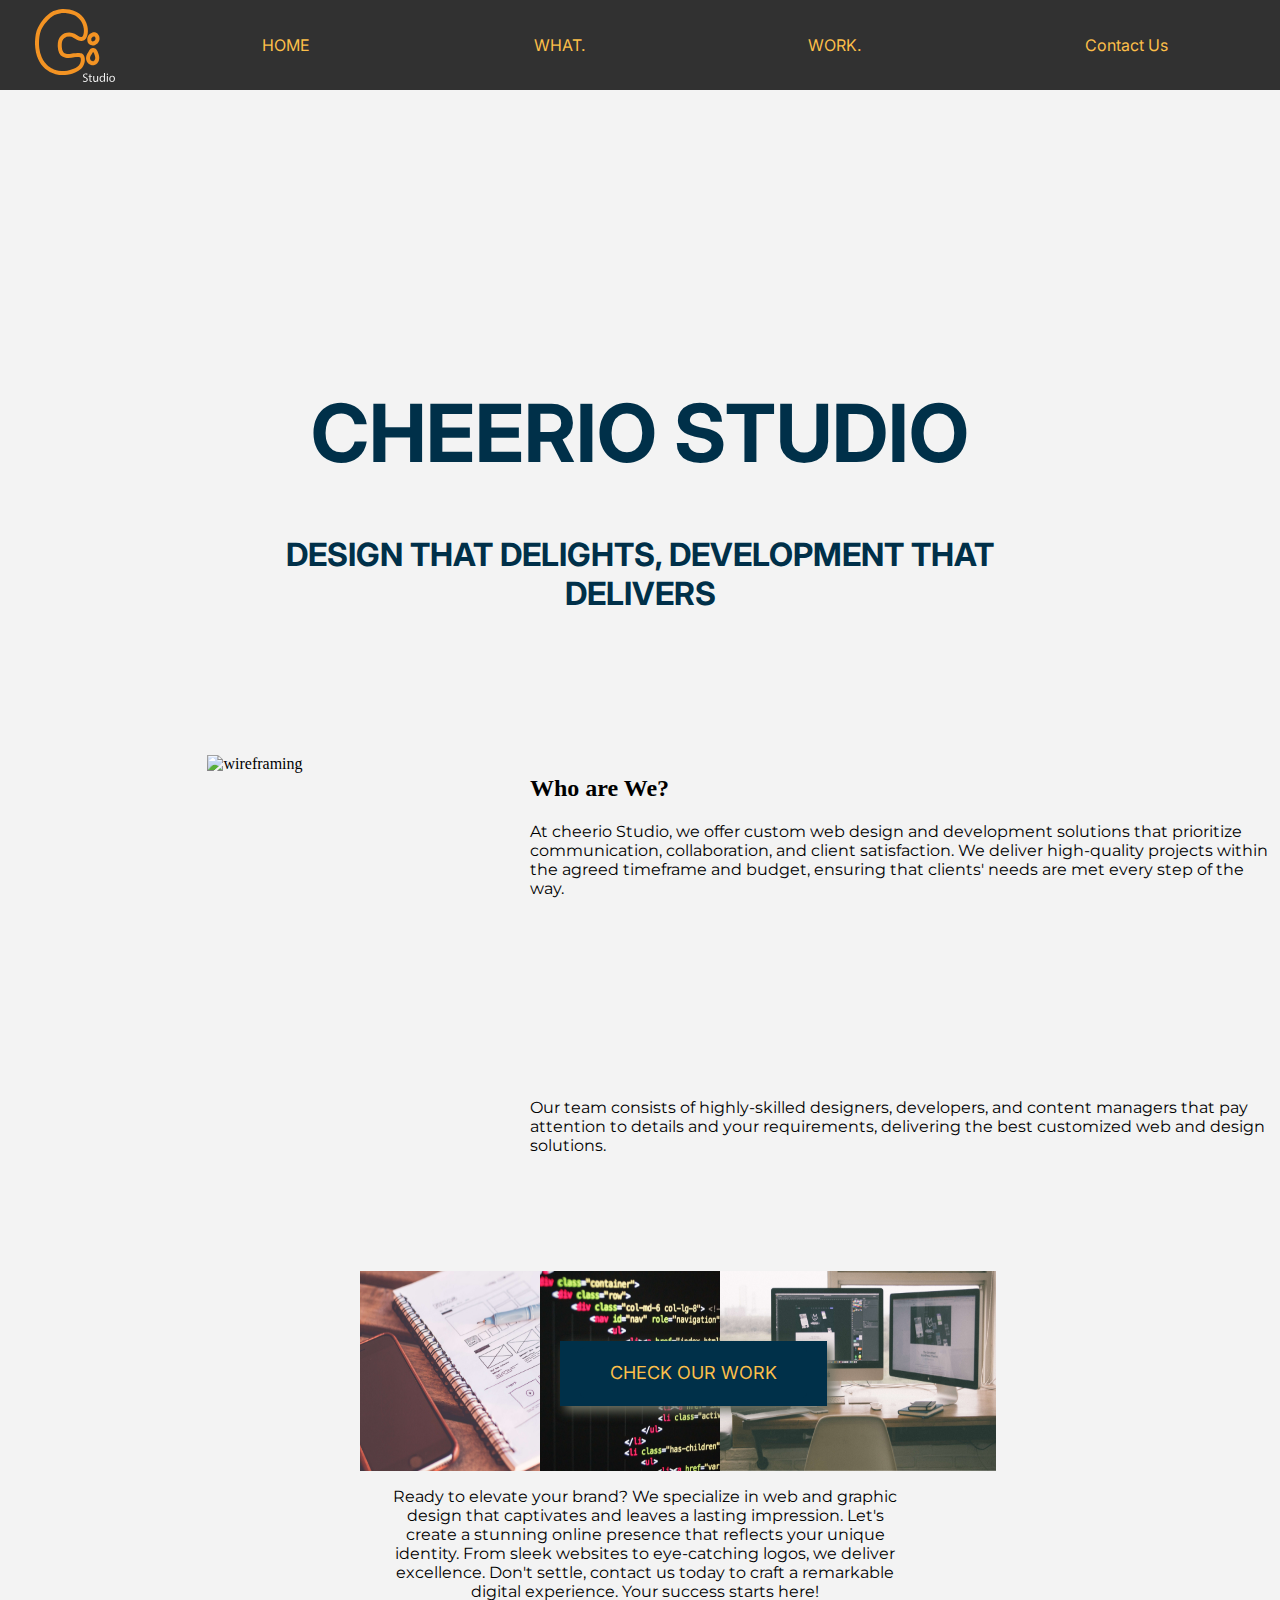
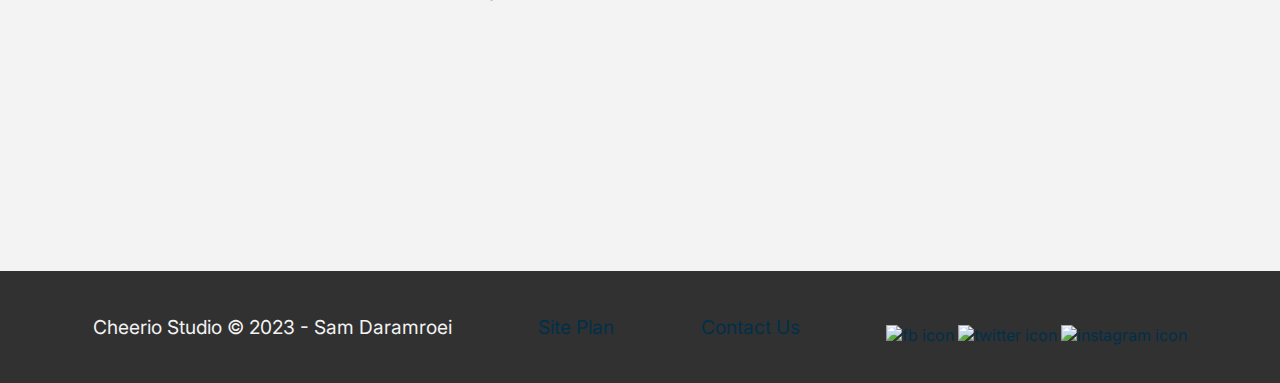
==== commit 217b0683: "Final touches of homepage." ====
--- a/cheerios-studio/index.html
+++ b/cheerios-studio/index.html
@@ -26,7 +26,7 @@
             </div>
             <section id="hero-msg">
             <h1 class="home-title">CHEERIO STUDIO</h1>
-            <p>DESIGN THAT DELIGHTS, DEVELOPMENT THAT DELIVERS</p>
+            <h4>DESIGN THAT DELIGHTS, DEVELOPMENT THAT DELIVERS</h4>
             </section>
         </div>
         <main class="main-grid">
--- a/cheerios-studio/styles/style.css
+++ b/cheerios-studio/styles/style.css
@@ -75,76 +75,63 @@
       font-family: 'Inter', sans-serif;
   }
 
-  .msg{
-      background-color:var(--paragraph-background-color);
-      line-height: 1.5em;
-      padding: 35px;
-      margin-top: 50%;
-      margin-bottom: 50%;
-      grid-column: 7/10;
-      grid-row: 6/7;
-      box-shadow: 5px 5px 10px #6f7364;
-  }
-
+  
   #content{
-      max-width: 1600px;
-      margin: 0 auto;
-  }
-
+    max-width: 1600px;
+    margin: 0 auto;
+  }
+  
   nav{
       display: flex;
       justify-content: space-around;
-  }
-
-  nav a{
+    }
+    
+    nav a{
       text-align: center;
       color: var(--nav-link-color);
       text-decoration: none;
       padding: 35px;
-  }
-
-  nav a:hover{
+    }
+    
+    nav a:hover{
       background-color:var(--nav-hover-link-color) ;
       color: var(--nav-hover-background-color);
       text-align: center;
       text-decoration: none;
-  }
-
-  .msg h2{
-      color: var(--headline-color-on-fcbf49);
-      font-family: 'Inter', sans-serif;
-      margin: 0;
-  }
-
-  .msg p{
-      color: var(--paragraph-color-on-fcbf49);
-      font-family: 'Montserrat', Courier, monospace;
-      font-size: .8em;
-      padding-bottom: 15px;
-  }
-
-  #hero-msg{
+    }
+    
+    
+    #hero-msg{
       justify-self: center;
-      grid-column: 2/4;
+      grid-column: 2/3;
       grid-row: 1/2;
       margin-top: 50%;
   }
-
-  /* #hero-msg h1, #hero-msg h4{
-      text-align: center;
-      font-family: 'Inter', sans-serif;
-      color: var(--headline-color-on-fcbf49);   
-  } */
+  
+   #hero-msg h1, #hero-msg h4{
+    text-align: center;
+    font-family: 'Inter', sans-serif;
+    color: var(--headline-color-on-fcbf49);
+    font-size: 5em;
+   }
+
+   #hero-msg h4{
+    font-size: 2em;
+   }
+   
+
   
   .home-title{
     color: var(--headline-color-on-fcbf49);
     font-family: 'Montserrat', Courier, monospace;
     font-size: 2em;
     margin-top: 10px;
+
   }
   
   
   .main-grid {
+    margin-top: 100px;
     display: grid;
     grid-template-columns: 1fr 750px; /* Two columns: Left column takes 1 fraction, Right column has a fixed width of 750px */
     grid-column-gap: 20px; /* Gap between the columns */
@@ -160,20 +147,20 @@
     text-align: start;
     
   }
-
+  
   .main-info h1{
     font-family: var(--heading-font);
   }
-
+  
   .main-info p{
     font-family: var(--paragraph-font);
   }
-
+  
   .second-paragraph{
-    margin-top: 300px;
-  }
-
-
+    margin-top: 200px;
+  }
+  
+  
   /* .main-grid {
     display: flex;
     flex-wrap: wrap;
@@ -188,170 +175,215 @@
     text-align: left;
     margin-left: 20px;
   }
-
+  
   #sa-img {
     width: 640px;
     order: 2;
   } */
   
   
-
-  .book, .join{
-      background-color:var(--paragraph-background-color) ;
-      color: #f3f3f3;
-      text-decoration: none;
-      font-size: 18px;
-      padding: 15px 30px;
-      margin-top: 50px;
-      border-radius: 5px;
-  }
-
-
+  
+  /* .book, .join{
+    background-color:var(--paragraph-background-color) ;
+    color: #f3f3f3;
+    text-decoration: none;
+    font-size: 18px;
+    padding: 15px 30px;
+    margin-top: 50px;
+    border-radius: 5px;
+  }
+  
+  
   .book:hover, .join:hover{
-      background-color:#a43312;
-      color: #f3f3f3;
-  }
-
+    background-color:#a43312;
+    color: #f3f3f3;
+  }
+  
   .button-box{
-      text-align: center;
-      z-index: -1;
-  }
-
+    text-align: center;
+    z-index: -1;
+  } */
+  
   .contactus{
-      grid-column: 5/6;
-      grid-row: 7/8;
-      margin-top: 50%;
-      justify-self: center;
-      align-self: center;
-      background-color: #dd6031;
-      padding: 25px;
-      text-decoration: none;
-  }
-
-
+    grid-column: 5/6;
+    grid-row: 7/8;
+    margin-top: 50%;
+    justify-self: center;
+    align-self: center;
+    background-color: #dd6031;
+    padding: 25px;
+    text-decoration: none;
+  }
+  
+  
   main{
-      display: grid;
-      grid-template-columns: repeat(10, 1fr);
-  }
-
+    display: grid;
+    grid-template-columns: repeat(10, 1fr);
+  }
+  
   main section{
-      text-align: center;
-  }
-
+    text-align: center;
+  }
+  
   main section img{
-      box-sizing: border-box;
-  }
-
+    box-sizing: border-box;
+  }
+  
   #background{
-      height: 725px;
-      background-color:#f3f3f3;
-      grid-column: 1/11;
-      grid-row: 4/9;
-  }
-
-  .content_blog {
-      position: relative;
-      display: block;
-      text-align: left;
-      margin-left:50px;
-      margin-top: 55px;
-      grid-column: 1/10;
-  }
-
+    height: 725px;
+    background-color:#f3f3f3;
+    grid-column: 1/11;
+    grid-row: 4/9;
+  }
+  
+  /* .content_blog {
+    position: relative;
+    display: block;
+    text-align: left;
+    margin-left:50px;
+    margin-top: 55px;
+    grid-column: 1/10;
+  }
+  
   .content_blog h2{
-      color: #a43312;
-      font-family: 'Inter', sans-serif;
-      margin: 10px;
-      font-size: 2em;
-  }
-
+    color: #a43312;
+    font-family: 'Inter', sans-serif;
+    margin: 10px;
+    font-size: 2em;
+  }
+  
   .content_blog p{
-      color: #111111;
-      font-family: 'Montserrat', Courier, monospace;
-      font-size: 1.2em;
+    color: #111111;
+    font-family: 'Montserrat', Courier, monospace;
+    font-size: 1.2em;
+    padding-bottom: 15px;
+  }
+  
+  .content_blog #c1, #c2, #c3{
+    margin-top: 35px;
+  } */
+  .social img{
+    width: 80px;
+  }
+  
+  footer{
+    background-color:var(--nav-background-color);
+    color: #f3f3f3;
+    font-family: 'Inter', sans-serif;
+    padding: 25px 50px;
+    margin-top: 200px;
+    display: flex;
+    justify-content: space-around;
+    align-items: center;
+  }
+  
+  footer a{
+    color:var(--paragraph-color-on-fcbf49);
+    text-decoration: none;
+  }
+  
+  footer a:hover{
+    color: #f3f3f3;
+  }
+  
+  footer p{
+    font-size: 1.2em;
+  }
+  
+  footer p a:hover{
+    text-decoration: underline;
+  }
+  
+  footer .social img{
+    padding-top: 15px;
+  }
+  
+  /* .rivers-card, .camping-card, .rapids-card{
+    margin: 200px 0;
+    grid-row: 2/3;
+  }
+  
+  .rivers-card{
+    grid-column: 2/4;
+    
+  }
+  
+  .camping-card{
+    grid-column: 5/7;
+  }
+  
+  .rapids-card{
+    grid-column: 8/10;
+  } */
+  
+  .home-grid{
+    margin-top: 100px;
+    display: grid;
+    grid-template-columns: repeat(8, 180px);
+    grid-template-rows: repeat(2, 200px);
+    
+  }
+  
+  .card-img{
+    grid-column: 1/4;
+    grid-row: 1/2;
+    width: 276px;
+    height: 200px;
+    margin-left: 360px;
+    position: relative;
+    justify-self: center;
+  }    
+    .msg{
+      grid-column: 4; /* Update grid-column to 1/4 to span the same columns as .card-img */
+      grid-row: 1; /* Update grid-row to 1/2 to cover two rows */
+      background-color: var(--paragraph-background-color);
+      line-height: 1.5em; /* Update line-height */
+      padding: 20px;
+      margin-left: 560px;
+      margin-top: 70px;
+      position: absolute; /* Add absolute positioning to place .msg on top */
+      box-shadow: 5px 5px 10px #6f7364;
+    }
+  
+  .msg h2{
+    color: var(--headline-color-on-fcbf49);
+    font-family: 'Inter', sans-serif;
+    margin: 0;
+  }
+
+  .msg p{
+    color: var(--paragraph-color-on-fcbf49);
+    font-family: 'Montserrat', Courier, monospace;
+      font-size: .8em;
       padding-bottom: 15px;
   }
 
-  .content_blog #c1, #c2, #c3{
-      margin-top: 35px;
-  }
-  .social img{
-      width: 80px;
-  }
-
-  footer{
-      background-color:#dd6031;
-      color: #f3f3f3;
-      font-family: 'Inter', sans-serif;
-      padding: 25px 50px;
-      margin-top: 200px;
-      display: flex;
-      justify-content: space-around;
-      align-items: center;
-  }
-
-  footer a{
-      color:#396e94;
-      text-decoration: none;
-  }
-
-  footer a:hover{
-      color: #f3f3f3;
-  }
-
-  footer p{
-      font-size: 1.2em;
-  }
-
-  footer p a:hover{
-      text-decoration: underline;
-  }
-
-  footer .social img{
-      padding-top: 15px;
-  }
-
-  /* .rivers-card, .camping-card, .rapids-card{
-      margin: 200px 0;
-      grid-row: 2/3;
-  }
-
-  .rivers-card{
-      grid-column: 2/4;
-      
-  }
-
-  .camping-card{
-      grid-column: 5/7;
-  }
-
-  .rapids-card{
-      grid-column: 8/10;
-  } */
-
-  .home-grid{
-    display: grid;
-    grid-template-columns: repeat(3, 1fr);
-  }
-  
-  .card-img{
-    width: 276px;
-    height: auto;
-    margin-top: 100px;
-
-    /* border: 10px solid #dd6031; */
-      transition: transform .5s;
-      box-shadow: 5px 5px 10px #396e94;
-  }
-
-  .card-img:hover{
-      opacity: .6;
-      transform: scale(1.1);
-  }
-
-  /* .card-img, .mountains{
-      width: 100%;
-  } */
+
+  .home-grid p{
+    /* margin-top: 100px; */
+    font-family: var(--paragraph-font);
+    grid-column: 3/6;
+    grid-row: 2;
+    text-align: center;
+    justify-self: center;
+    margin-left: 30px;
+  }
+
+  .join{
+    background-color:var(--paragraph-background-color) ;
+    color: var(--nav-link-color);
+    text-decoration: none;
+    font-size: 18px;
+    font-family: var(--heading-font);
+    padding: 15px 30px;
+    margin-top: 50px;
+    border-radius: 5px;
+  }
+
+  .join:hover{
+    background-color:var(--nav-hover-background-color);
+    color: var(--nav-hover-link-color);
+  }
 
   .mountains{
       grid-column: 2/8;
@@ -370,14 +402,13 @@
   }
   /* ContactUs Page */
 
-  #feedback {
+  /* #feedback {
     background-color: antiquewhite;
     position: absolute;
     top: 0;
     left: 0;
     right: 0;
     padding: .5em;
-    /* make this element invisible until we are ready for it */
     display: none;  
   }
   .moveDown {
@@ -385,10 +416,8 @@
   }
 
   form {
-    /* Center the form on the page */
     margin: 0 auto;
     width: 400px;
-    /* Form outline */
     padding: 1em;
     border: 1px solid #ccc;
     border-radius: 1em;
@@ -405,7 +434,6 @@
   }
 
   label {
-    /* Uniform size & alignment */
     display: inline-block;
     width: 90px;
     text-align: right;
@@ -413,40 +441,30 @@
 
   input,
   textarea {
-    /* To make sure that all text fields have the same font settings
-      By default, textareas have a monospace font */
     font: 1em sans-serif;
 
-    /* Uniform text field size */
     width: 300px;
     box-sizing: border-box;
 
-    /* Match form field borders */
     border: 1px solid #999;
   }
 
   input:focus,
   textarea:focus {
-    /* Additional highlight for focused elements */
     border-color: #000;
   }
 
   textarea {
-    /* Align multiline text fields with their labels */
+
     vertical-align: top;
-
-    /* Provide space to type some text */
     height: 5em;
   }
 
   .button {
-    /* Align buttons with the text fields */
-    padding-left: 90px; /* same size as the label elements */
+    padding-left: 90px; 
   }
 
   button {
-    /* This extra margin represent roughly the same space as the space
-      between the labels and their text fields */
     margin-left: 0.5em;
-  }
-
+  } */
+
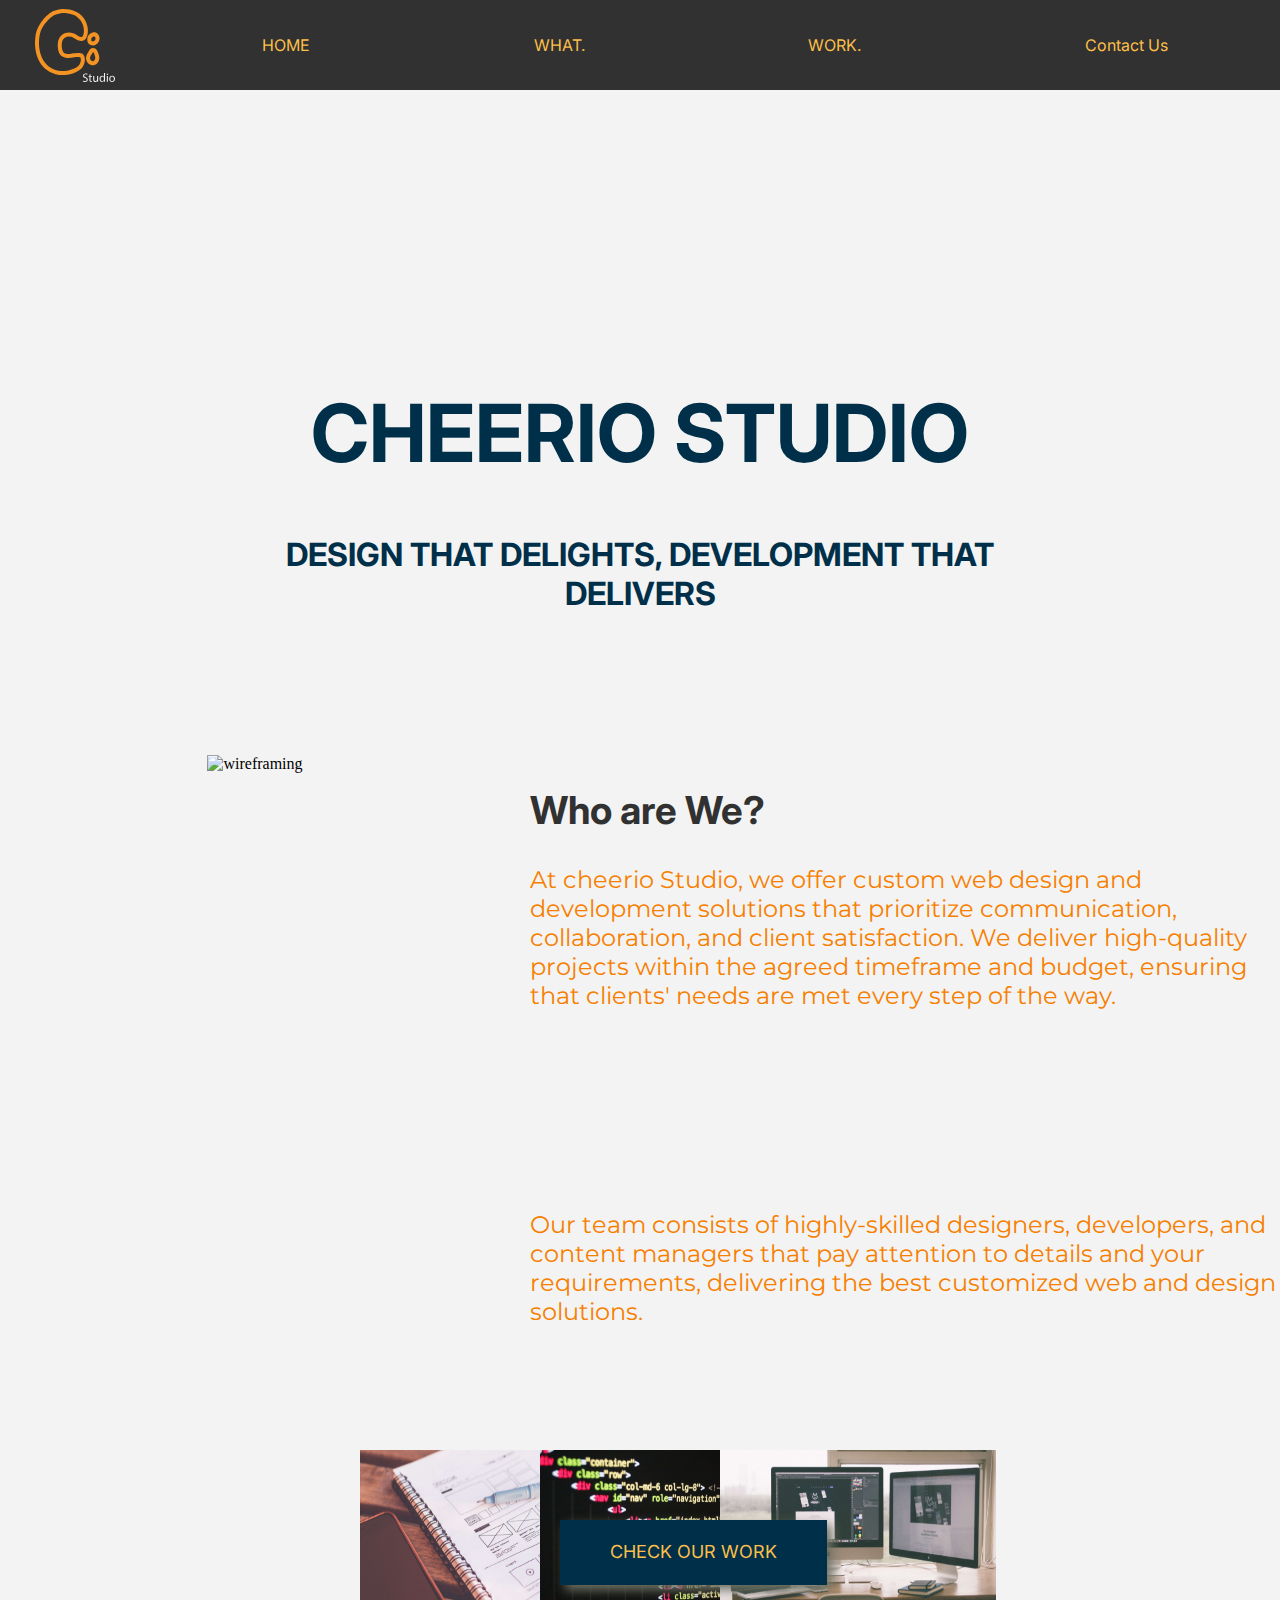
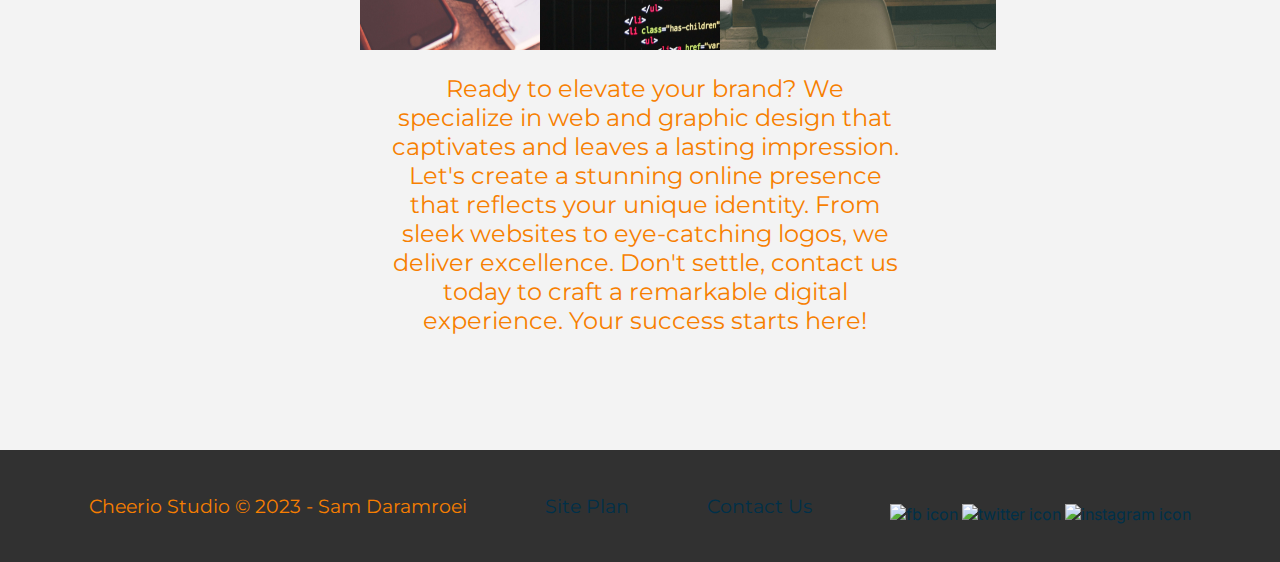
==== commit ab150b7a: "-minor fixes in html and css to eliminate errors. -Logo file name changed to remove error." ====
--- a/cheerios-studio/index.html
+++ b/cheerios-studio/index.html
@@ -11,7 +11,7 @@
     <div id="content">
         <header>
             <a id="logo_link" href="index.html">
-                <img class="logo" src="images/icons/Asset 1.svg" alt="Cheerio Studio logo">
+                <img class="logo" src="images/icons/Asset1.svg" alt="Cheerio Studio logo">
             </a>
             <nav>
                 <a href="index.html">HOME</a>
@@ -71,7 +71,6 @@
                     Your success starts here!
                 </p>
             </div>
-            </section>
     </div>
     <footer>
         <p>Cheerio Studio &copy; 2023 - Sam Daramroei</p>
@@ -87,8 +86,7 @@
             <a href="https://instagram.com">
                 <img src="images/icons/instagram.png" alt="instagram icon">
             </a>
-        </div>
+        </div>  
     </footer>
-</div>   
 </body>
 </html>
--- a/cheerios-studio/styles/style.css
+++ b/cheerios-studio/styles/style.css
@@ -161,49 +161,6 @@
   }
   
   
-  /* .main-grid {
-    display: flex;
-    flex-wrap: wrap;
-    gap: 180px;
-    justify-content: flex-end;
-    align-items: flex-start;
-  }
-  
-  .main-info {
-    flex-direction: start;
-    max-width: 620px;
-    text-align: left;
-    margin-left: 20px;
-  }
-  
-  #sa-img {
-    width: 640px;
-    order: 2;
-  } */
-  
-  
-  
-  /* .book, .join{
-    background-color:var(--paragraph-background-color) ;
-    color: #f3f3f3;
-    text-decoration: none;
-    font-size: 18px;
-    padding: 15px 30px;
-    margin-top: 50px;
-    border-radius: 5px;
-  }
-  
-  
-  .book:hover, .join:hover{
-    background-color:#a43312;
-    color: #f3f3f3;
-  }
-  
-  .button-box{
-    text-align: center;
-    z-index: -1;
-  } */
-  
   .contactus{
     grid-column: 5/6;
     grid-row: 7/8;
@@ -236,32 +193,6 @@
     grid-row: 4/9;
   }
   
-  /* .content_blog {
-    position: relative;
-    display: block;
-    text-align: left;
-    margin-left:50px;
-    margin-top: 55px;
-    grid-column: 1/10;
-  }
-  
-  .content_blog h2{
-    color: #a43312;
-    font-family: 'Inter', sans-serif;
-    margin: 10px;
-    font-size: 2em;
-  }
-  
-  .content_blog p{
-    color: #111111;
-    font-family: 'Montserrat', Courier, monospace;
-    font-size: 1.2em;
-    padding-bottom: 15px;
-  }
-  
-  .content_blog #c1, #c2, #c3{
-    margin-top: 35px;
-  } */
   .social img{
     width: 80px;
   }
@@ -297,24 +228,6 @@
   footer .social img{
     padding-top: 15px;
   }
-  
-  /* .rivers-card, .camping-card, .rapids-card{
-    margin: 200px 0;
-    grid-row: 2/3;
-  }
-  
-  .rivers-card{
-    grid-column: 2/4;
-    
-  }
-  
-  .camping-card{
-    grid-column: 5/7;
-  }
-  
-  .rapids-card{
-    grid-column: 8/10;
-  } */
   
   .home-grid{
     margin-top: 100px;
@@ -385,21 +298,324 @@
     color: var(--nav-hover-link-color);
   }
 
-  .mountains{
-      grid-column: 2/8;
-      grid-row: 6/7;
-      box-shadow: 5px 5px 10px #6f7364;
-      
-  }
-
-  .view{
-      width: 800px;
-      height: 533.5px;
-      grid-column: 3/8;
-      grid-row: 7/8;
-      box-shadow: 5px 5px 10px #6f7364;
-      
-  }
+
+  /*WHAT Page*/
+
+  h2{
+    font-family: var(--heading-font);
+    font-size: 2.4em;
+    color: var(--nav-background-color);
+  }
+
+  p{
+    font-family: var(--paragraph-font);
+    font-size: 1.5em;
+    color: var(--accent1-color);
+  }
+
+  em{
+    font-weight: bold;
+    font-style: normal;
+  }
+
+  ul{
+    list-style: decimal;
+    font-size: 1.2em;
+  }
+
+  li{
+    padding:.5em.5em ;
+    margin: 10px 0 0 20px;
+    font-size: 1.3em;
+  }
+  
+  #what-hero {
+    display: grid;
+    grid-template-columns: 1fr;
+    grid-template-rows: 50px 800px 100px 0;
+    /* height: 100vh; Ensure the grid takes up the full viewport height */
+  }
+  
+  #what-hero-img {
+    grid-row: 2;
+    max-width: 80%;
+    height: 800px;
+    margin: 50px 0 0 120px ; /* Center the image horizontally by using auto margins */
+  }
+
+  .what-grid {
+    display: grid;
+    grid-template-columns: 750px 1fr;
+    grid-template-rows: 800px 200px 700px 0 ;
+    justify-self: start;
+    
+  }
+  
+  .container {
+    align-self: center;
+    width: 500px;
+    grid-column: 2; /* Updated to position the container on the left side of .branding */
+    grid-row: 3 / span 3; /* Set the container to span three rows */
+    /* background-color: #f77f00; */
+    padding: 20px;
+    color: var(--nav-hover-link-color);
+    z-index: 1; /* Ensure the container is on top of the image */
+    position: relative; /* Set the container position to relative */
+  }
+  
+  .what-info{
+    text-align: left;
+    color: var(--accent1-color);
+    grid-column: 1/2;
+    width: 1200px;
+    grid-row: 1;
+    max-width: 1300px;
+    margin-left: 10px;
+    height: 800px;
+  }
+
+  #background{
+    height: 725px;
+    background-color:#f3f3f3;
+    grid-column: 1/11;
+    grid-row: 4/9;
+}
+
+.branding{
+  width: 700px;
+  height: auto;
+  grid-column: 1;
+  grid-row: 3;
+  box-shadow: 5px 5px 10px #6f7364;
+  margin-left: 10%;
+  
+}
+
+
+#call-to-action{
+  align-self:center;
+  grid-column: 1/2;
+  grid-row: 2;
+  max-width: 1500px;
+  width: 1200px;
+  margin-left: 10px;
+  color: var(--nav-background-color);
+  font-family: var(--heading-font);
+  font-size: 1.8em;
+  margin-bottom: 100px;
+}
+
+
+/*CTA*/
+
+._card{
+  padding:1.5em;
+  transition: all 0.5s ease-in-out;
+  &:hover{
+    transform:translateZ(1000px);
+  }
+  background: linear-gradient(to bottom right, var(--accent1-color) 0%, var(--primary-color) 100%);
+  ._card-icon{
+    display:flex;
+    color:#313131;
+    justify-content:center;
+    align-items:center;
+    padding:0.2em;
+    font-size:100px;
+  }
+  ._card-body{
+    padding-bottom:2em;
+    ._card-heading{
+      font-size:1.6em;
+      font-weight:bold;
+      font-family:sans-serif;
+      color:var(--paragraph-background-color);
+      opacity:1;
+    }
+    ._card-text{
+      display:block;
+      color:var(--nav-background-color);
+      opacity:1;
+      text-align:center;
+    }
+    ._card-input{
+      margin-top:15px;
+      background:none;
+      margin-bottom:17px;
+      font-size:1em;
+      color:var(--nav-background-color)
+    }
+    ._card-button{
+      color:var(--nav-hover-background-color);
+      font-family:sans-serif;
+      font-weight:200;
+      font-size:0.9em;
+      padding: 15px;
+      background-color: var(--primary-color);
+      &:hover{
+        color:var(--nav-link-color)
+        
+      }
+    }
+  }
+}
+
+/*WORK*/
+
+#work{
+  display: grid;
+  grid-template-columns: repeat(3, 500px);
+}
+
+.wireframe{
+  max-width: 500px;
+  max-height: 1000px;
+  
+}
+
+#wwr-wireframe{
+    display: grid;
+    grid-template-columns: 500px repeat(2, 500px);
+    max-width: 1450px;
+    /* gap: 20px; */
+}
+
+#wwr-wireframe h2,
+#wwr-wireframe p {
+  grid-column: 1/2;
+  text-align: start;
+  width: 400px;
+  margin-left: 10px;
+  
+}
+
+#wwr-wireframe h2{
+  grid-column: 1/2;
+  width: 800px;
+}
+
+#wwr-wireframe p{
+  width: 600px;
+}
+
+#wireframe1,
+#wireframe2{
+  max-width: 370px;
+  scale: 100%;
+}
+
+#wireframe1{
+  grid-column: 2;
+  justify-self: end;
+  
+}
+
+#wireframe2{
+  grid-column: 3;
+  /* margin-left: 20px; */
+  justify-self: end;
+}
+
+#wwr-homepage{
+    display: grid;
+    grid-template-columns: repeat(3, 500px);
+    max-width: 1450px;
+    margin-top: 100px;
+    /* gap: 20px; */
+}
+
+#wwr-homepage h2,
+#wwr-homepage p{
+  grid-column: 2/3;
+  grid-row: 1;
+  width: 850px;
+  text-align: start;
+  margin-left: 10px;
+}
+
+#wwr-homepage p{
+  margin-top: 100px;
+}
+
+.homepage-img{
+  grid-column: 1;
+  justify-self:center;
+}
+
+#wwr-blogpage{
+  display: grid;
+  grid-template-columns: repeat(3, 500px);
+  max-width: 1450px;
+  margin-top: 100px;
+}
+
+#wwr-blogpage h2,
+#wwr-blogpage p {
+  grid-column: 1/2;
+  text-align: start;
+  margin-left: 10px;
+  width: 800px;
+}
+
+.blogpage-img{
+  grid-column: 3;
+  justify-self: center;
+}
+
+#wwr-design_system{
+  display: grid;
+  grid-template-columns: repeat(3, 500px);
+  grid-template-rows: 70px 70px 670px 500px;
+  max-width: 1450px;
+  margin-top: 100px;
+}
+
+#wwr-design_system h2{
+  grid-column: 1/2;
+  grid-row: 1;
+  width:800px;
+  align-self: center;
+}
+
+#color{
+  grid-row: 2;
+  grid-column: 1;
+}
+#summary{
+  grid-row: 4;
+  grid-column: 1/3;
+  width: 1450px;
+  text-align: start;
+  margin-left: 10px;
+}
+
+#wwr-design_system ul {
+  grid-column: 1/2;
+  grid-row: 3;
+  text-align: left;
+  width: 900px;
+}
+
+
+/* #wwr-design_system p{
+  grid-column: 1/2;
+  grid-row: 2;
+  width: 800px;
+  text-align: start;
+  margin: 10px;
+
+} */
+
+#wwr-design_system-img em{
+  grid-column: 1;
+  grid-row: 2;
+  text-align: start;
+}
+
+.design_system-img{
+  grid-column: 3;
+}
+
   /* ContactUs Page */
 
   /* #feedback {
@@ -468,3 +684,82 @@
     margin-left: 0.5em;
   } */
 
+
+
+  @media screen and (max-width: 1024px) {
+    /* Media query for screens with a maximum width of 1024px */
+  
+    .main-grid {
+      grid-template-columns: 1fr; /* Change the grid layout to a single column */
+    }
+  
+    #hero {
+      grid-template-columns: 1fr; /* Change the grid layout to a single column */
+      margin-top: -50px; /* Adjust the margin-top for better alignment */
+    }
+  
+    #hero-msg h1,
+    #hero-msg h4 {
+      font-size: 3em; /* Decrease the font size for smaller screens */
+    }
+  
+    /* Add more responsive styles as needed */
+  }
+  
+  @media screen and (max-width: 768px) {
+    /* Media query for screens with a maximum width of 768px */
+  
+    .grid1,
+    .grid2,
+    .grid3,
+    .grid4,
+    .grid5,
+    fieldset,
+    .main-info,
+    #wwr-design_system h2 {
+      grid-template-columns: 1fr; /* Change the grid layout to a single column */
+    }
+  
+    .main-grid {
+      grid-template-columns: 1fr; /* Change the grid layout to a single column */
+    }
+  
+    .main-info h1,
+    .main-info p,
+    #hero-msg h1,
+    #hero-msg h4 {
+      font-size: 2em; /* Decrease the font size for smaller screens */
+    }
+  
+    /* Add more responsive styles as needed */
+  }
+  
+  @media screen and (max-width: 480px) {
+    /* Media query for screens with a maximum width of 480px */
+  
+    .grid2,
+    .grid4,
+    .grid5,
+    .what-grid,
+    .home-grid,
+    #wwr-homepage,
+    #wwr-blogpage,
+    #wwr-design_system,
+    #wwr-wireframe {
+      grid-template-columns: 1fr; /* Change the grid layout to a single column */
+    }
+  
+    #hero-msg h1,
+    #hero-msg h4,
+    .main-info h1,
+    .main-info p,
+    #wwr-design_system h2,
+    h2,
+    p,
+    em,
+    li {
+      font-size: 1.5em; /* Decrease the font size for smaller screens */
+    }
+  
+    /* Add more responsive styles as needed */
+  }